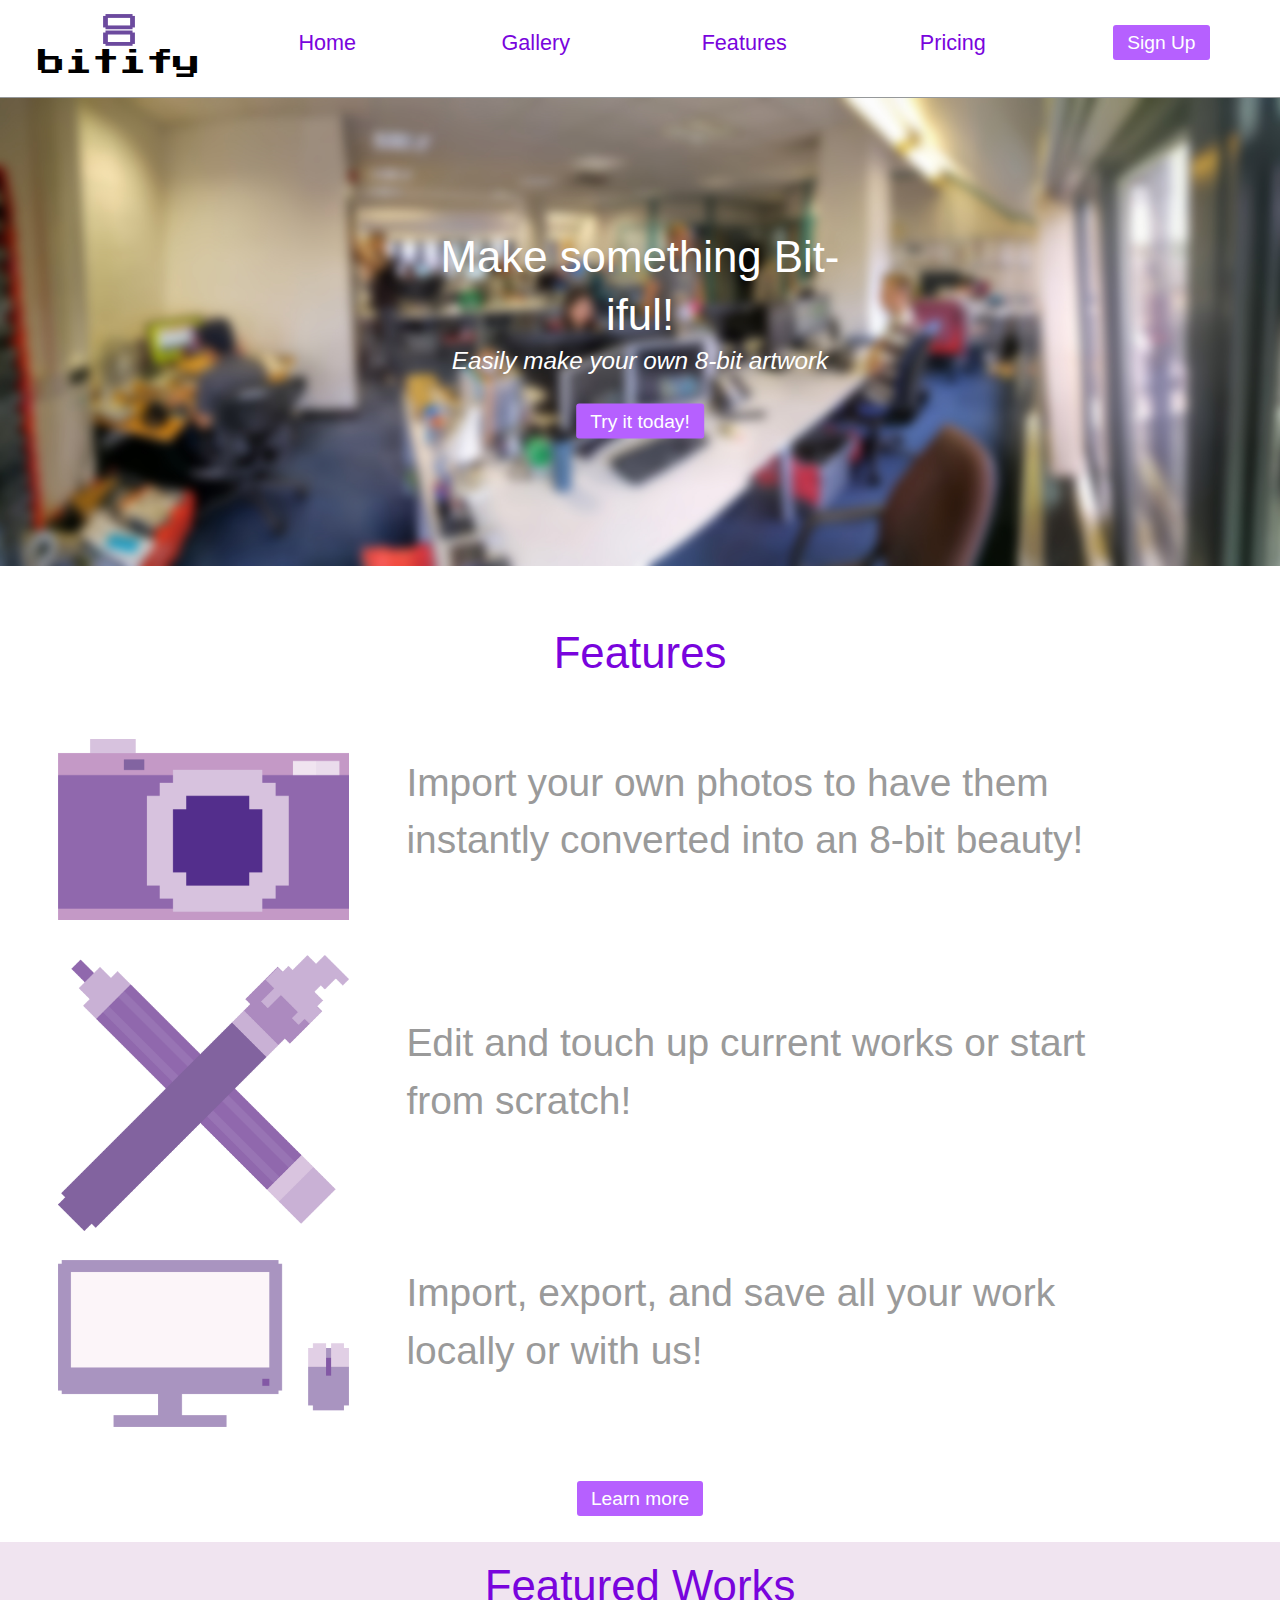
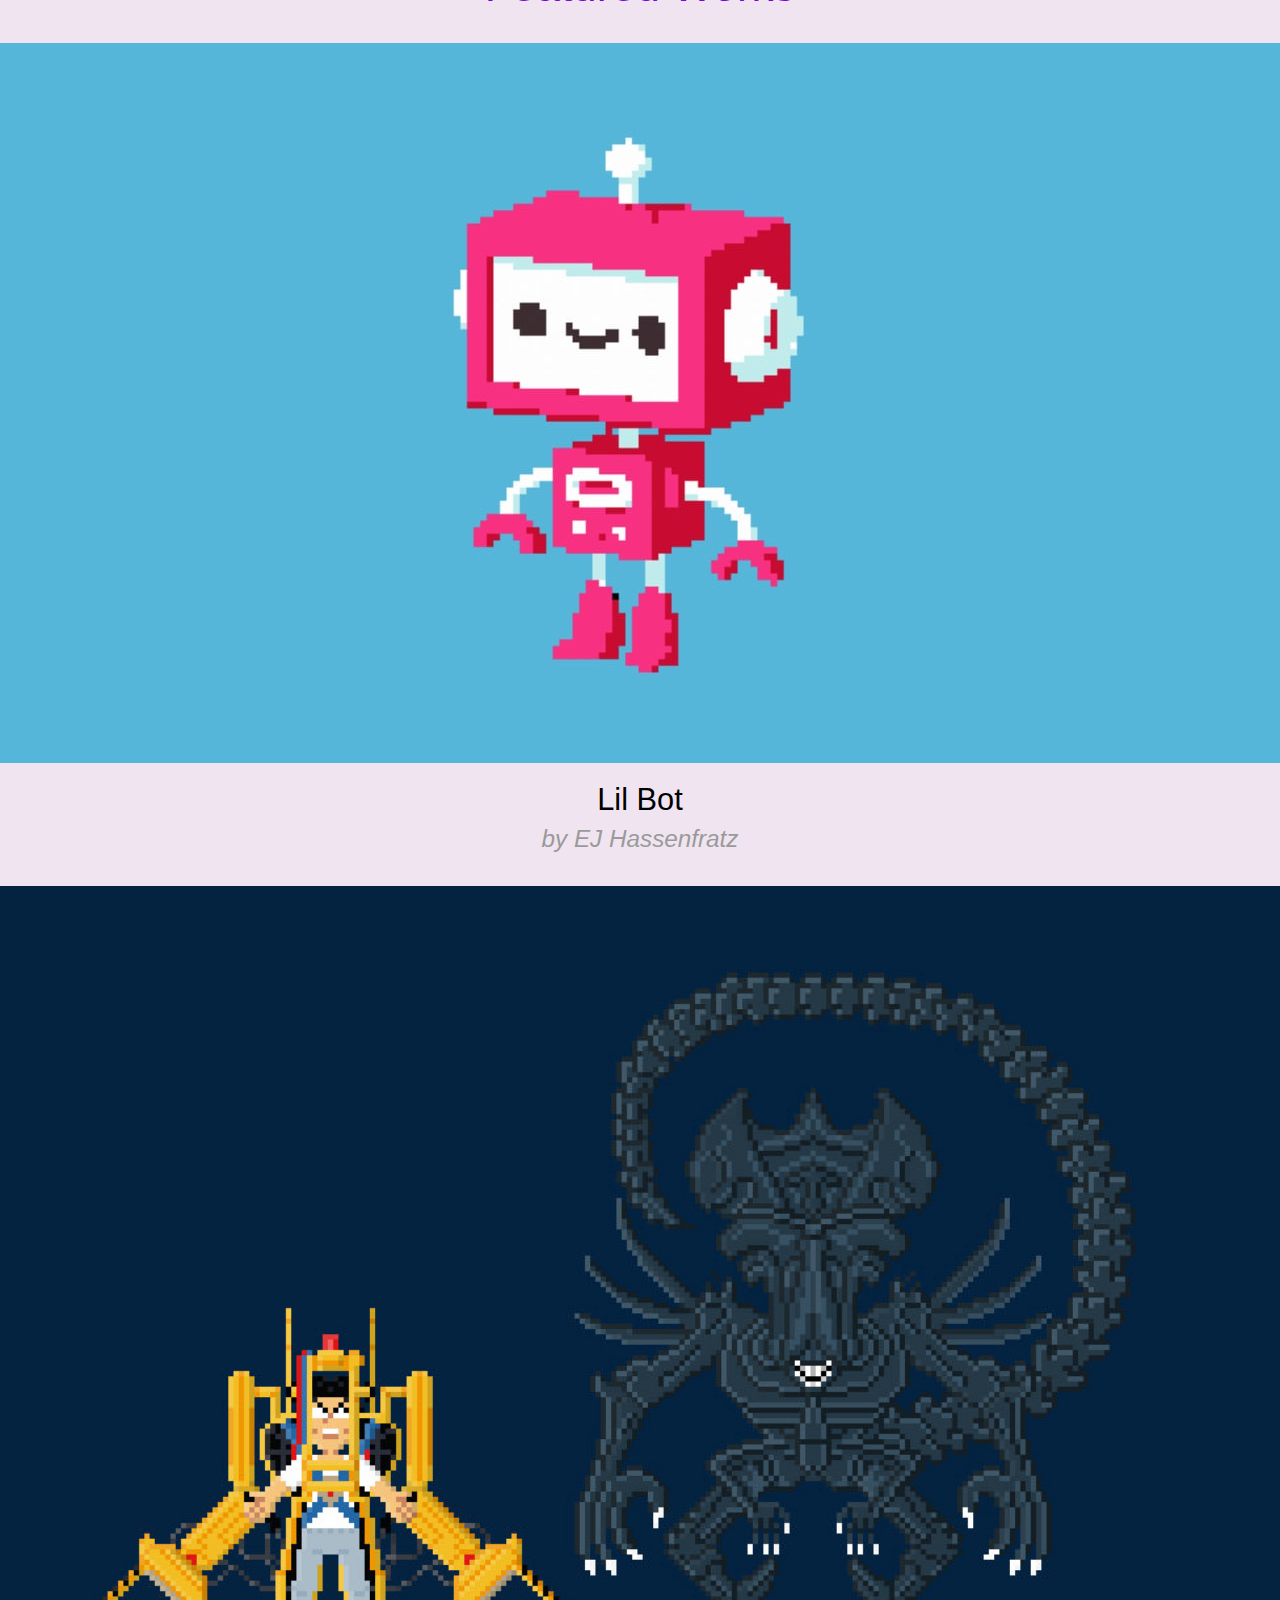
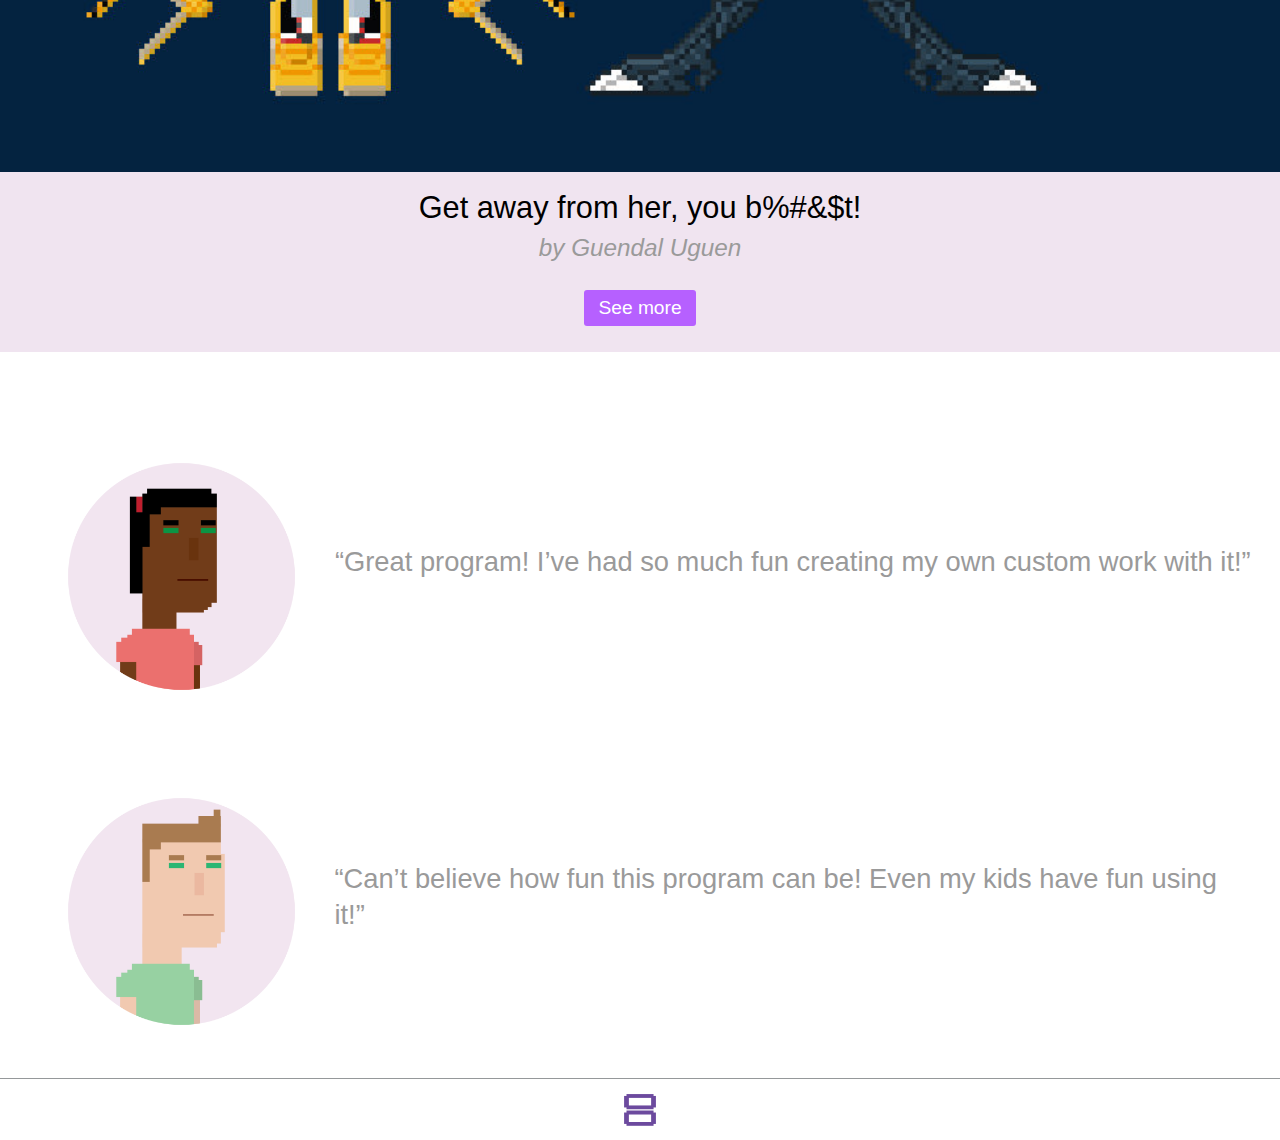
==== index.html @ 6f8d6ed2 "Almost done!" ====
<!DOCTYPE html>
<html lang="en-ca">
<head>
  <meta charset="utf-8">
  <title>8-bitifier</title>
  <meta name="viewport" content="width=device-width,initial-scale=1">
  <link href="css/modules.css" rel="stylesheet">
  <link href="css/grid.css" rel="stylesheet">
  <link href="css/type.css" rel="stylesheet">
  <link href="css/main.css" rel="stylesheet">
  <link href="https://fonts.googleapis.com/css?family=Press+Start+2P" rel="stylesheet">
  <link rel="shortcut icon" href="images/8bitify-logo.ico">
</head>
<body>
  <header>
    <nav>
      <ul class="list-group grid gutter-1-2 center-text push-1-2">
        <li class="unit unit-xs-centered unit-s-centered xs-1 s-1 m-1 l-1-6 xl-1-6 gutter-1-2 push-0 pad-t-1-2">
          <i class="icon i-32 logo">
            <img class="img-flex" src="images/8bitify-logo.png" alt="">
          </i>
          <div class="tera push-0 h">bitify</div>
        </li>
        <li class="unit xs-1-4 s-1-4 m-1-5 l-1-6 xl-1-6 gutter-1-2 mega push-0 pad-t">
          <a href="index.html">Home</a>
        </li>
        <li class="unit xs-1-4 s-1-4 m-1-5 l-1-6 xl-1-6 gutter-1-2 mega push-0 pad-t">
          <a href="gallery.html">Gallery</a>
        </li>
        <li class="unit xs-1-4 s-1-4 m-1-5 l-1-6 xl-1-6 gutter-1-2 mega push-0 pad-t">
          <a href="tour.html">Features</a>
        </li>
        <li class="unit xs-1-4 s-1-4 m-1-5 l-1-6 xl-1-6 gutter-1-2 mega push-0 pad-t">
          <a href="pricing.html">Pricing</a>
        </li>
        <li class="unit unit-xs-hidden unit-s-hidden m-1-5 l-1-6 xl-1-6 gutter-1-4 push-0 button pad-t">
          <a class="signup island-1-4 gutter-1-2" href="sign-up.html">Sign Up</a>
        </li>
      </ul>
    </nav>
  </header>
  <main>
    <section>
      <div class="relative zindex-1 img-flex push button">
        <img class="img-flex" src="images/banner.jpg" alt="">
        <div class="zindex-2 absolute pin-center text-center statement">
          <h1 class="yotta push-0 bannerh1">Make something Bit-iful!</h1>
          <h2 class="italic giga bannerh2">Easily make your own 8-bit artwork</h2>
          <a class="signup island-1-4 gutter-1-2 button" href="tour.html">Try it today!</a>
        </div>
      </div>
      <h3 class="yotta text-center pad-t">Features</h3>
      <div class="grid gutter-2 pad-t">
        <div class="unit unit-s-centered unit-m-centered s-3-4 m-1-2 l-1-4">
          <img class="img-flex" src="images/camera-icon.png" alt="">
        </div>
        <div class="unit unit-content-center-vertical s-1 m-1 l-3-4 gutter-2 vertical-align">
          <p class="zetta pad-t-1-2 push-2">Import your own photos to have them instantly converted into an 8-bit beauty!</p>
        </div>
      </div>
      <div class="grid gutter-2">
        <div class="unit unit-s-centered unit-m-centered pad-t s-3-4 m-1-2 l-1-4">
          <img class="img-flex" src="images/illustrate-icon.png" alt="">
        </div>
        <div class="unit unit-content-center-vertical s-1 m-1 l-3-4 gutter-2 vertical-align">
          <p class="zetta pad-t-1-2">Edit and touch up current works or start from scratch!</p>
        </div>
      </div>
      <div class="grid push-2 gutter-2">
        <div class="unit s-1 m-1 l-1-4 pad-t">
          <img class="img-flex" src="images/computer-icon.png" alt="">
        </div>
        <div class="unit unit-content-center-vertical s-1 m-1 l-3-4 gutter-2 vertical-align">
          <p class="zetta pad-t-1-2">Import, export, and save all your work locally or with us!</p>
        </div>
      </div>
      <div class="button text-center push">
        <a class="signup island-1-4 gutter-1-2 button" href="tour.html">Learn more</a>
      </div>
    </section>
    <div class="section2 text-center push-2">
      <h3 class="yotta text-center pad-t-1-2">Featured Works</h3>
      <img class="img-flex push-1-2" src="images/little-robot.jpg" alt="">
      <p class="peta push-0 text-center arttitle">Lil Bot</p>
      <p class="giga italic text-center">by EJ Hassenfratz</p>
      <img class="img-flex push-1-2" src="images/alien.jpg" alt="">
      <p class="peta push-0 text-center arttitle">Get away from her, you b%#&$t!</p>
      <p class="giga italic text-center push-0">by Guendal Uguen</p>
      <div class="island button">
        <a class="signup island-1-4 gutter-1-2" href="gallery.html">See more</a>
      </div>
    </div>
    <div class="grid island">
      <div class="unit unit-s-centered s-1-3 m-1-4 l-1-4 gutter-1-2">
        <img class="img-flex" src="images/girl-icon.png" alt="">
      </div>
      <div class="unit unit-s-centered s-1 m-3-4 l-3-4 unit-content-center-vertical">
        <p class="tera">“Great program! I’ve had so much fun creating my own custom work with it!”</p>
      </div>
    </div>
    <div class="grid island">
      <div class="unit unit-s-centered s-1-3 m-1-4 l-1-4 gutter-1-2">
        <img class="img-flex" src="images/male-icon.png" alt="">
      </div>
      <div class="unit unit-s-centered s-1 m-3-4 l-3-4 unit-content-center-vertical">
        <p class="tera">“Can’t believe how fun this program can be! Even my kids have fun using it!”</p>
      </div>
    </div>
  </main>
  <footer class="text-center push-1-2 pad-t-1-2">
    <i class="icon i-32 embed">
      <a href="index.html">
        <img class="img-flex embed-item" src="images/8bitify-logo.png" alt="">
      </a>
    </i>
  </footer>
</body>
</html>
---- css/modules.css ----
/*
 * Modulifier || Code released under the UNLICENSE
 * Code under other copyrights & licenses listed below.
 * https://modulifier.web-dev.tools/#responsive;images;list-group;embed;media-object;icons;hidden;positioning;nice-lists;forms;buttons;accessibility;print
 */

@-moz-viewport { width: device-width; scale: 1; }
@-ms-viewport { width: device-width; scale: 1; }
@-o-viewport { width: device-width; scale: 1; }
@-webkit-viewport { width: device-width; scale: 1; }
@viewport { width: device-width; scale: 1; }

html {
  box-sizing: border-box;
  -moz-text-size-adjust: 100%;
  -ms-text-size-adjust: 100%;
  -webkit-text-size-adjust: 100%;
  text-size-adjust: 100%;
}

*, *::before, *::after {
  box-sizing: inherit;
}

body {
  margin: 0;
}

article,
aside,
details,
figcaption,
figure,
footer,
header,
main,
menu,
nav,
section,
summary {
  display: block;
}

audio,
canvas,
progress,
video {
  display: inline-block;
  vertical-align: baseline;
}

template {
  display: none;
}

details {
  cursor: pointer;
}

audio:not([controls]) {
  display: none;
  height: 0;
}

a,
area,
button,
input,
label,
select,
textarea,
[tabindex] {
  -ms-touch-action: manipulation;
  touch-action: manipulation;
}

img {
  border: 0;
}

.img-flex {
  display: block;
  width: 100%;
}

svg {
  fill: currentColor;
}

svg:not(:root) {
  overflow: hidden;
}

svg.img-flex {
  width: 100%;
  height: 100%;
}

.image-replacement, .ir {
  overflow: hidden;
  direction: ltr;
  text-align: left;
  text-indent: 100%;
  white-space: nowrap;
}

.list-group, .list-group-inline, .list-group--inline {
  padding-left: 0;
  list-style-type: none;
}

.list-group > dd {
  margin-left: 0;
}

.list-group-inline::before,
.list-group-inline::after,
.list-group--inline::before,
.list-group--inline::after {
  content: "";
  display: table;
}

.list-group-inline::after,
.list-group--inline::after {
  clear: both;
}

.list-group-inline > li,
.list-group--inline > li {
  display: inline-block;
}

.list-group-inline > dt,
.list-group--inline > dt {
  clear: left;
  float: left;
  width: 11em;
}

.list-group-inline > dd,
.list-group--inline > dd {
  float: left;
  min-width: 12em;
}

.embed {
  margin-left: 0;
  margin-right: 0;
  overflow: hidden;
  position: relative;
  width: 100%;
}

.embed-1by1, .embed--1by1 {
  padding-top: 100%; /* Square */
}

.embed-4by3, .embed--4by3 {
  padding-top: 75%; /* Traditional TV/computer screens */
}

.embed-iso216, .embed--iso216 {
  padding-top: 70.92%; /* A-standard paper sizes */
}

.embed-3by2, .embed--3by2 {
  padding-top: 66.6%; /* Classic 35 mm film & most digital photos, landscape */
}

.embed-2by3, .embed--2by3 {
  padding-top: 150%; /* Classic 35 mm film & most digital photos, portrait */
}

.embed-golden, .embed--golden {
  padding-top: 61.8%; /* The Golden Ratio */
}

.embed-16by9, .embed--16by9 {
  padding-top: 56.25%; /* HD TV */
}

.embed-185by100, .embed--185by100 {
  padding-top: 54.05%; /* Common widescreen cinema */
}

.embed-24by10, .embed--24by10 {
  padding-top: 41.667%; /* Widescreen cinema: 2.4:1 */
}

.embed-3by1, .embed--3by1 {
  padding-top: 33.3333%; /* Panorama photos */
}

.embed-4by1, .embed--4by1 {
  padding-top: 25%; /* Polyvision */
}

.embed-5by1, .embed--5by1 {
  padding-top: 20%; /* Really wide... */
}

.embed-item, .embed__item {
  min-height: 100%;
  left: 0;
  position: absolute;
  top: 0;
  width: 100%;
}

.media {
  overflow: hidden;
}

.media-img, .media__img {
  float: left;
}

.media-img-reversed, .media__img--reversed {
  float: right;
}

.media-img-stacked, .media__img--stacked {
  float: none;
}

.media-body, .media__body {
  overflow: hidden;
  min-width: 12em; /* Slightly less than 200px, responsiveness built in */
}

.icon {
  display: inline-block;
  position: relative;
  background: transparent none no-repeat center center;
  background-size: contain;
  vertical-align: middle;
}

.i-16, .i--16 {
  height: 16px;
  width: 16px;
}

.i-18, .i--18 {
  height: 18px;
  width: 18px;
}

.i-24, .i--24 {
  height: 24px;
  width: 24px;
}

.i-32, .i--32 {
  height: 32px;
  width: 32px;
}

.i-48, .i--48 {
  height: 48px;
  width: 48px;
}

.i-64, .i--64 {
  height: 64px;
  width: 64px;
}

.i-96, .i--96 {
  height: 96px;
  width: 96px;
}

.i-128, .i--128 {
  height: 128px;
  width: 128px;
}

.i-192, .i--192 {
  height: 192px;
  width: 192px;
}

.i-256, .i--256 {
  height: 256px;
  width: 256px;
}

.icon img,
.icon svg {
  left: 0;
  height: 100%;
  position: absolute;
  top: 0;
  width: 100%;
  fill: currentColor;
}

.icon-label {
  vertical-align: middle;
}

.icon-link,
.icon-link:focus,
.icon-link:hover {
  text-decoration: none;
}

[hidden], .hidden {
  /* stylelint-disable declaration-no-important */
  display: none !important;
  visibility: hidden !important;
  /* stylelint-enable */
}

.visually-hidden {
  height: 1px;
  margin: -1px;
  overflow: hidden;
  padding: 0;
  position: absolute;
  width: 1px;
  border: 0;
  clip: rect(0 0 0 0);
}

.visually-hidden.focusable:active, .visually-hidden.focusable:focus {
  height: auto;
  margin: 0;
  overflow: visible;
  position: static;
  width: auto;
  clip: auto;
}

.invisible {
  visibility: hidden;
}

.chop,
.crop {
  overflow: hidden;
}

.truncate {
  max-width: 100%;
  overflow: hidden;
  width: 100%;
  text-overflow: ellipsis;
  white-space: nowrap;
}

.scrollable {
  max-width: 100%;
  overflow-x: auto;
  overflow-y: hidden;
  -webkit-overflow-scrolling: touch;
}

.center {
  margin-left: auto;
  margin-right: auto;
}

.clearfix::after {
  content: " ";
  display: block;
  clear: both;
}

.left {
  float: left;
}

.right {
  float: right;
}

.center-text,
.center-flow {
  text-align: center;
}

.center-block {
  margin-left: auto;
  margin-right: auto;
}

.center-contents,
.center-contents-vertical {
  display: -webkit-flex;
  display: -ms-flexbox;
  display: flex;
  -webkit-justify-content: center;
  -ms-flex-pack: center;
  justify-content: center;
  -webkit-align-items: center;
  -ms-flex-align: center;
  align-items: center;
  -webkit-align-content: center;
  -ms-flex-line-pack: center;
  align-content: center;
  -webkit-flex-direction: column wrap;
  -ms-flex-direction: column wrap;
  flex-flow: column wrap;
}

.center-contents-horizontal {
  display: -webkit-flex;
  display: -ms-flexbox;
  display: flex;
  -webkit-justify-content: center;
  -ms-flex-pack: center;
  justify-content: center;
  -webkit-align-items: center;
  -ms-flex-align: center;
  align-items: center;
  -webkit-align-content: center;
  -ms-flex-line-pack: center;
  align-content: center;
  -webkit-flex-direction: row wrap;
  -ms-flex-direction: row wrap;
  flex-flow: row wrap;
}

.inline {
  display: inline;
}

.block {
  display: block;
}

.inline-block, .ib {
  display: inline-block;
}

.valign-top {
  vertical-align: top;
}

.valign-bottom {
  vertical-align: bottom;
}

.valign-middle {
  vertical-align: middle;
}

.fixed {
  position: fixed;
}

.relative {
  position: relative;
}

.absolute {
  position: absolute;
}

.static {
  position: static;
}

.zindex-1 {
  z-index: 1;
}

.zindex-2 {
  z-index: 2;
}

.zindex-3 {
  z-index: 3;
}

.pin-top-left, .pin-tl {
  top: 0;
  left: 0;
}

.pin-top-right, .pin-tr {
  top: 0;
  right: 0;
}

.pin-bottom-left, .pin-bl {
  bottom: 0;
  left: 0;
}

.pin-bottom-right, .pin-br {
  bottom: 0;
  right: 0;
}

.pin-top-center, .pin-tc {
  left: 50%;
  top: 0;
  transform: translateX(-50%);
}

.pin-bottom-center, .pin-bc {
  bottom: 0;
  left: 50%;
  transform: translateX(-50%);
}

.pin-center-left, .pin-cl {
  left: 0;
  top: 50%;
  transform: translateY(-50%);
}

.pin-center-right, .pin-cr {
  right: 0;
  top: 50%;
  transform: translateY(-50%);
}

.pin-center, .pin-c {
  left: 50%;
  top: 50%;
  transform: translate(-50%, -50%);
}

.width-quarter, .w-1-4 {
  width: 25%;
}

.width-half, .w-1-2 {
  width: 50%;
}

.width-full, .w-1 {
  width: 100%;
}

.height-quarter, .h-1-4 {
  height: 25%;
}

.height-half, .h-1-2 {
  height: 50%;
}

.height-full, .h-1 {
  height: 100%;
}

ul {
  list-style-type: none;
}

ul > li::before {
  content: "·";
  float: left;
  margin-left: -1.6em;
  width: 1.3em;
  text-align: right;
}

ol {
  counter-reset: ol-simple-numbers;
  list-style-type: none;
}

ol > li::before {
  float: left;
  margin-left: -1.6em;
  width: 1.3em;
  counter-increment: ol-simple-numbers;
  content: counter(ol-simple-numbers);
  text-align: right;
}

.list-group > li::before,
.list-group-inline > li::before,
.list-group--inline > li::before {
  content: none;
}

/* stylelint-disable no-descending-specificity */

/*
 * (c) Nicolas Gallagher and Jonathan Neal of Normalize.css || MIT License
 *     https://necolas.github.io/normalize.css/
 */

button,
input,
optgroup,
select,
textarea {
  color: inherit;
  font: inherit;
  margin: 0;
}

button,
input {
  overflow: visible;
}

button,
select {
  text-transform: none;
}

button,
html input[type="button"],
input[type="reset"],
input[type="submit"] {
  -webkit-appearance: button;
  cursor: pointer;
}

button[disabled],
html input[disabled] {
  cursor: default;
}

button::-moz-focus-inner,
input::-moz-focus-inner {
  border: 0;
  padding: 0;
}

input[type="checkbox"],
input[type="radio"] {
  opacity: 0;
  position: absolute;
  height: 1px;
  width: 1px;
}

input[type="number"]::-webkit-inner-spin-button,
input[type="number"]::-webkit-outer-spin-button {
  height: auto;
}

input[type="search"]::-webkit-search-cancel-button,
input[type="search"]::-webkit-search-decoration {
  -webkit-appearance: none;
}

fieldset {
  padding-left: 0;
  padding-right: 0;

  border: 0;
  border-top: 2px solid #666;
}

legend {
  color: inherit;
  display: table;
  max-width: 100%;
  padding: 0 .3em 0 0;
  white-space: normal;

  border: 0;

  font-weight: bold;
}

optgroup {
  font-weight: bold;
}

::-webkit-input-placeholder {
  color: inherit;
  opacity: .54;
}

::-webkit-file-upload-button {
  -webkit-appearance: button;
  font: inherit;
}

/* End Normalize.css code */

label,
.label-block {
  display: block;
  cursor: pointer;
}

input[type="checkbox"] + label,
input[type="radio"] + label,
.label-inline {
  display: inline-block;
}

input:not([type]),
input[type="text"],
input[type="number"],
input[type="search"],
input[type="url"],
input[type="email"],
input[type="password"],
input[type="tel"],
input[type="datetime-local"],
input[type="month"],
input[type="week"],
input[type="date"],
input[type="time"],
input[type="range"],
select,
textarea {
  -moz-appearance: none;
  -webkit-appearance: none;
  appearance: none;
}

input,
textarea {
  display: block;
  width: 100%;

  background-color: #fff;
  border: 2px solid #666;
  border-radius: 0;

  vertical-align: middle;
}

label {
  vertical-align: middle;
}

textarea {
  max-width: 100%;
  min-height: 4em;
  overflow: auto;
}

input[type="color"] {
  display: inline-block;
  width: 2em;
}

select {
  display: block;
  width: 100%;

  background-image: url("data:image/svg+xml,%3Csvg xmlns='http://www.w3.org/2000/svg' width='256' height='256' data-name='Layer 1' viewBox='0 0 256 256'%3E%3Cpath fill='none' stroke='%23000' stroke-miterlimit='10' stroke-width='70' d='M36.3 82.1l91.9 91.8 91.5-91.8'/%3E%3C/svg%3E");
  background-repeat: no-repeat;
  background-position: calc(100% - .4em) center;
  background-size: 18px auto;
  background-color: #fff;
  border: 2px solid #666;
  border-radius: 0;
}

input[type="checkbox"] + label::before {
  content: " ";
  display: inline-block;
  height: 1.8em;
  margin-right: .3em;
  position: relative;
  vertical-align: middle;
  top: -.1em;
  width: 1.8em;

  background-color: #fff;
  background-size: cover;
  border: 2px solid #666;

  line-height: inherit;
}

input[type="checkbox"]:checked + label::before {
  background-image: url("data:image/svg+xml,%3Csvg xmlns='http://www.w3.org/2000/svg' width='256' height='256' data-name='Layer 1' viewBox='0 0 256 256'%3E%3Cpath fill='none' stroke='%23000' stroke-miterlimit='10' stroke-width='50' d='M49.9 130.1l50.8 50.7L206.1 75.2'/%3E%3C/svg%3E");
}

input[type="checkbox"]:focus + label::before {
  outline: 3px solid #000;
  z-index: 1000;
}

input[type="radio"] + label::before {
  content: " ";
  display: inline-block;
  height: 1.8em;
  margin-right: .3em;
  position: relative;
  vertical-align: middle;
  top: -.1em;
  width: 1.8em;

  background-color: #fff;
  background-size: cover;
  border: 2px solid #666;
  border-radius: 50%;

  line-height: inherit;
}

input[type="radio"]:checked + label::before {
  background-image: url("data:image/svg+xml,%3Csvg xmlns='http://www.w3.org/2000/svg' width='256' height='256' data-name='Layer 1' viewBox='0 0 256 256'%3E%3Ccircle cx='128' cy='128' r='70.4'/%3E%3C/svg%3E");
}

input[type="radio"]:focus + label::before,
input[type="radio"] + label:focus::before {
  box-shadow: 0 0 0 3px #000;
  z-index: 1000;
}

input[type="range"] {
  border: 0;
  background-color: #fff;
}

input[type="range"]::-webkit-slider-runnable-track {
  height: 6px;

  -webkit-appearance: none;
  appearance: none;
  background-color: #ccc;
  border: 0;
  border-radius: 3px;
}

input[type="range"]:active::-webkit-slider-runnable-track {
  background-color: #ccc;
}

input[type="range"]::-moz-range-track {
  height: 6px;

  -moz-appearance: none;
  appearance: none;
  background-color: #ccc;
  border: 0;
  border-radius: 3px;
}

input[type="range"]:active::-moz-range-track {
  background-color: #ccc;
}

input[type="range"]::-ms-track {
  height: 6px;

  -ms-appearance: none;
  appearance: none;
  background-color: #ccc;
  border: 0;
  border-radius: 3px;
}

input[type="range"]:active::-ms-track {
  background-color: #ccc;
}

input[type="range"]::-webkit-slider-thumb {
  margin-top: -4px;
  height: 16px;
  width: 16px;

  -webkit-appearance: none;
  appearance: none;
  background-color: #000;
  border: none;
  border-radius: 50%;
}

input[type="range"]:hover::-webkit-slider-thumb {
  background-color: #000;
}

input[type="range"]:active::-webkit-slider-thumb {
  background-color: #000;
}

input[type="range"]::-moz-range-thumb {
  margin-top: -4px;
  height: 16px;
  width: 16px;

  -webkit-appearance: none;
  appearance: none;
  background-color: #000;
  border: none;
  border-radius: 50%;
}

input[type="range"]:hover::-moz-range-thumb {
  background-color: #000;
}

input[type="range"]:active::-moz-range-thumb {
  background-color: #000;
}

input[type="range"]::-ms-thumb {
  margin-top: -4px;
  height: 16px;
  width: 16px;

  -webkit-appearance: none;
  appearance: none;
  background-color: #000;
  border: none;
  border-radius: 50%;
}

input[type="range"]:hover::-ms-thumb {
  background-color: #000;
}

input[type="range"]:active::-ms-thumb {
  background-color: #000;
}

/* stylelint-enable */

.link-box {
  display: block;
  text-decoration: none;
}

button,
.btn {
  cursor: pointer;
  display: inline-block;
  margin: 0;
  overflow: visible;
  padding: .375em .75em .42em;
  -webkit-appearance: none;
  -moz-appearance: none;
  appearance: none;
  background-color: #333;
  border-radius: 4px;
  border: 3px solid #333;
  color: #fff;
  font: inherit;
  text-decoration: none;
  text-transform: none;
}

button::-moz-focus-inner {
  border: 0;
  padding: 0;
}

button:focus,
button:hover,
.btn:focus,
.btn:hover {
  background-color: #000;
  border-color: #000;
  color: #fff;
}

button[disabled] {
  cursor: default;
}

.btn-light, .btn--light {
  background-color: #e2e2e2;
  border-color: #e2e2e2;
  color: #000;
}

.btn-light:focus,
.btn-light:hover,
.btn--light:focus,
.btn--light:hover {
  background-color: #666;
  border-color: #666;
  color: #fff;
}

.btn-ghost,
.btn--ghost {
  background-color: transparent;
  border-color: #333;
  color: #000;
}

.btn-ghost:focus,
.btn-ghost:hover,
.btn--ghost:focus,
.btn--ghost:hover {
  background-color: #e2e2e2;
  border-color: #000;
  color: #000;
}

.btn-link {
  display: inline;
  padding: 0;
  background-color: transparent;
  border-radius: 0;
  border: 0;
  color: inherit;
}

.btn-link:focus,
.btn-link:hover {
  background-color: transparent;
  color: inherit;
}

a:hover, a:active {
  outline: none;
}

a:focus,
[tabindex="0"]:focus,
details:focus,
summary:focus,
input:focus,
textarea:focus,
button:focus,
select:focus {
  outline: 3px solid #000;
  outline-offset: 0;
}

a:focus, [tabindex="0"]:focus {
  outline-offset: 3px;
}

.skip-links {
  margin: 0;
  padding: 0;
  list-style-type: none;
}

.skip-links > li::before {
  content: none; /* Remove the bullets if nice lists is selected */
}

.skip-links a,
.skip-links button {
  padding: .5em .75em;
  position: absolute;
  top: -10em;
  z-index: 10000; /* To make sure they're always on top */
  background-color: #000;
  border: 0;
  color: #fff;
  font-size: 1.125rem;
  font-weight: bold;
  text-decoration: none;
}

.skip-links a:focus,
.skip-links button:focus {
  outline-offset: 3px;
  top: 0;
}

[aria-busy="true"] {
  cursor: progress;
}

[aria-controls] {
  cursor: pointer;
}

[aria-disabled] {
  cursor: default;
}

.print-only {
  display: none;
  visibility: hidden;
}

@media print {

  .no-print {
    display: none;
    visibility: hidden;
  }

  .print-only {
    display: block;
    visibility: visible;
  }

  /*
   * (c) HTML5 Boilerplate || MIT License
   *     https://html5boilerplate.com/
   */

  /* stylelint-disable declaration-no-important */

  *, *::before, *::after, *::first-letter, *::first-line {
    background: none transparent !important;
    color: #000 !important;
    box-shadow: none !important;
    text-shadow: none !important;
  }

  /* stylelint-enable */

  a, a:visited {
    text-decoration: underline;
  }

  a[href]::after {
    content: " (" attr(href) ")";
  }

  abbr[title]::after {
    content: " (" attr(title) ")";
  }

  a[href^="#"]::after,
  a[href^="javascript:"]::after {
    content: "";
  }

  pre, blockquote {
    page-break-inside: avoid;
  }

  thead {
    display: table-header-group;
  }

  tr, img {
    page-break-inside: avoid;
  }

  p, h1, h2, h3, h4, h5, h6 {
    orphans: 3;
    widows: 3;
  }

  h1, h2, h3, h4, h5, h6 {
    page-break-after: avoid;
  }

  /* End HTML5 Boilerplate code */
}
---- css/grid.css ----
/*
  Gridifier || Code released under the UNLICENSE
  https://gridifier.web-dev.tools/#xs,4,0,0,0;s,4,25,0,0;m,6,38,1,1;l,6,60,1,1
*/

.grid {
  margin: 0;
  padding: 0;
  letter-spacing: -.31em;
  text-rendering: optimizeSpeed;
  display: -webkit-flex;
  display: -ms-flexbox;
  display: flex;
  -webkit-flex-flow: row wrap;
  -ms-flex-flow: row wrap;
  flex-flow: row wrap;
}

.grid-bottom {
  -webkit-align-items: flex-end;
  -ms-align-items: flex-end;
  align-items: flex-end;
}

.grid-middle {
  -webkit-align-items: center;
  -ms-align-items: center;
  align-items: center;
}

.grid-stretch {
  -webkit-align-items: stretch;
  -ms-align-items: stretch;
  align-items: stretch;
}

.opera-only :-o-prefocus,
.grid {
  word-spacing: -.43em;
}

.unit {
  letter-spacing: normal;
  text-rendering: auto;
  vertical-align: top;
  word-spacing: normal;
  display: inline-block;
  visibility: visible;
}

.grid-bottom .unit {
  vertical-align: bottom;
}

.grid-middle .unit {
  vertical-align: middle;
}

[class*="unit-push-"],
[class*="unit-pull-"] {
  position: relative;
}

.unit-xs-hidden {
  display: none;
  visibility: hidden;
}

.unit-xs-centered {
  margin: 0 auto;
}

.unit-xs-1,
.xs-1 {
  display: block;
  visibility: visible;
  width: 100%;
}

.unit-xs-1-2,
.xs-1-2 {
  width: 50%;
}

.unit-xs-1-3,
.xs-1-3 {
  width: 33.3333%;
}

.unit-xs-2-3,
.xs-2-3 {
  width: 66.6667%;
}

.unit-xs-1-4,
.xs-1-4 {
  width: 25%;
}

.unit-xs-3-4,
.xs-3-4 {
  width: 75%;
}

.unit-xs-1-2,
.xs-1-2,
.unit-xs-1-3,
.xs-1-3,
.unit-xs-2-3,
.xs-2-3,
.unit-xs-1-4,
.xs-1-4,
.unit-xs-3-4,
.xs-3-4 {
  display: inline-block;
  visibility: visible;
}

@media only screen and (min-width: 25em) {

  .unit-s-hidden {
    display: none;
    visibility: hidden;
  }

  .unit-s-centered {
    margin: 0 auto;
  }

  .unit-s-1,
  .s-1 {
    display: block;
    visibility: visible;
    width: 100%;
  }

  .unit-s-1-2,
  .s-1-2 {
    width: 50%;
  }

  .unit-s-1-3,
  .s-1-3 {
    width: 33.3333%;
  }

  .unit-s-2-3,
  .s-2-3 {
    width: 66.6667%;
  }

  .unit-s-1-4,
  .s-1-4 {
    width: 25%;
  }

  .unit-s-3-4,
  .s-3-4 {
    width: 75%;
  }

  .unit-s-1-2,
  .s-1-2,
  .unit-s-1-3,
  .s-1-3,
  .unit-s-2-3,
  .s-2-3,
  .unit-s-1-4,
  .s-1-4,
  .unit-s-3-4,
  .s-3-4 {
    display: inline-block;
    visibility: visible;
  }

}

@media only screen and (min-width: 38em) {

  .unit-m-hidden {
    display: none;
    visibility: hidden;
  }

  .unit-m-centered {
    margin: 0 auto;
  }

  .unit-m-1,
  .m-1 {
    display: block;
    visibility: visible;
    width: 100%;
  }

  .unit-offset-m-0 {
    margin-left: 0;
  }

  .unit-push-m-0,
  .unit-pull-m-0 {
    left: 0;
  }

  .unit-m-1-2,
  .m-1-2 {
    width: 50%;
  }

  .unit-offset-m-1-2 {
    margin-left: 50%;
  }

  .unit-push-m-1-2 {
    left: 50%;
  }

  .unit-pull-m-1-2 {
    left: -50%;
  }

  .unit-m-1-3,
  .m-1-3 {
    width: 33.3333%;
  }

  .unit-offset-m-1-3 {
    margin-left: 33.3333%;
  }

  .unit-push-m-1-3 {
    left: 33.3333%;
  }

  .unit-pull-m-1-3 {
    left: -33.3333%;
  }

  .unit-m-2-3,
  .m-2-3 {
    width: 66.6667%;
  }

  .unit-offset-m-2-3 {
    margin-left: 66.6667%;
  }

  .unit-push-m-2-3 {
    left: 66.6667%;
  }

  .unit-pull-m-2-3 {
    left: -66.6667%;
  }

  .unit-m-1-4,
  .m-1-4 {
    width: 25%;
  }

  .unit-offset-m-1-4 {
    margin-left: 25%;
  }

  .unit-push-m-1-4 {
    left: 25%;
  }

  .unit-pull-m-1-4 {
    left: -25%;
  }

  .unit-m-3-4,
  .m-3-4 {
    width: 75%;
  }

  .unit-offset-m-3-4 {
    margin-left: 75%;
  }

  .unit-push-m-3-4 {
    left: 75%;
  }

  .unit-pull-m-3-4 {
    left: -75%;
  }

  .unit-m-1-5,
  .m-1-5 {
    width: 20%;
  }

  .unit-offset-m-1-5 {
    margin-left: 20%;
  }

  .unit-push-m-1-5 {
    left: 20%;
  }

  .unit-pull-m-1-5 {
    left: -20%;
  }

  .unit-m-2-5,
  .m-2-5 {
    width: 40%;
  }

  .unit-offset-m-2-5 {
    margin-left: 40%;
  }

  .unit-push-m-2-5 {
    left: 40%;
  }

  .unit-pull-m-2-5 {
    left: -40%;
  }

  .unit-m-3-5,
  .m-3-5 {
    width: 60%;
  }

  .unit-offset-m-3-5 {
    margin-left: 60%;
  }

  .unit-push-m-3-5 {
    left: 60%;
  }

  .unit-pull-m-3-5 {
    left: -60%;
  }

  .unit-m-4-5,
  .m-4-5 {
    width: 80%;
  }

  .unit-offset-m-4-5 {
    margin-left: 80%;
  }

  .unit-push-m-4-5 {
    left: 80%;
  }

  .unit-pull-m-4-5 {
    left: -80%;
  }

  .unit-m-1-6,
  .m-1-6 {
    width: 16.6667%;
  }

  .unit-offset-m-1-6 {
    margin-left: 16.6667%;
  }

  .unit-push-m-1-6 {
    left: 16.6667%;
  }

  .unit-pull-m-1-6 {
    left: -16.6667%;
  }

  .unit-m-5-6,
  .m-5-6 {
    width: 83.3333%;
  }

  .unit-offset-m-5-6 {
    margin-left: 83.3333%;
  }

  .unit-push-m-5-6 {
    left: 83.3333%;
  }

  .unit-pull-m-5-6 {
    left: -83.3333%;
  }

  .unit-m-1-2,
  .m-1-2,
  .unit-m-1-3,
  .m-1-3,
  .unit-m-2-3,
  .m-2-3,
  .unit-m-1-4,
  .m-1-4,
  .unit-m-3-4,
  .m-3-4,
  .unit-m-1-5,
  .m-1-5,
  .unit-m-2-5,
  .m-2-5,
  .unit-m-3-5,
  .m-3-5,
  .unit-m-4-5,
  .m-4-5,
  .unit-m-1-6,
  .m-1-6,
  .unit-m-5-6,
  .m-5-6 {
    display: inline-block;
    visibility: visible;
  }

}

@media only screen and (min-width: 60em) {

  .unit-l-hidden {
    display: none;
    visibility: hidden;
  }

  .unit-l-centered {
    margin: 0 auto;
  }

  .unit-l-1,
  .l-1 {
    display: block;
    visibility: visible;
    width: 100%;
  }

  .unit-offset-l-0 {
    margin-left: 0;
  }

  .unit-push-l-0,
  .unit-pull-l-0 {
    left: 0;
  }

  .unit-l-1-2,
  .l-1-2 {
    width: 50%;
  }

  .unit-offset-l-1-2 {
    margin-left: 50%;
  }

  .unit-push-l-1-2 {
    left: 50%;
  }

  .unit-pull-l-1-2 {
    left: -50%;
  }

  .unit-l-1-3,
  .l-1-3 {
    width: 33.3333%;
  }

  .unit-offset-l-1-3 {
    margin-left: 33.3333%;
  }

  .unit-push-l-1-3 {
    left: 33.3333%;
  }

  .unit-pull-l-1-3 {
    left: -33.3333%;
  }

  .unit-l-2-3,
  .l-2-3 {
    width: 66.6667%;
  }

  .unit-offset-l-2-3 {
    margin-left: 66.6667%;
  }

  .unit-push-l-2-3 {
    left: 66.6667%;
  }

  .unit-pull-l-2-3 {
    left: -66.6667%;
  }

  .unit-l-1-4,
  .l-1-4 {
    width: 25%;
  }

  .unit-offset-l-1-4 {
    margin-left: 25%;
  }

  .unit-push-l-1-4 {
    left: 25%;
  }

  .unit-pull-l-1-4 {
    left: -25%;
  }

  .unit-l-3-4,
  .l-3-4 {
    width: 75%;
  }

  .unit-offset-l-3-4 {
    margin-left: 75%;
  }

  .unit-push-l-3-4 {
    left: 75%;
  }

  .unit-pull-l-3-4 {
    left: -75%;
  }

  .unit-l-1-5,
  .l-1-5 {
    width: 20%;
  }

  .unit-offset-l-1-5 {
    margin-left: 20%;
  }

  .unit-push-l-1-5 {
    left: 20%;
  }

  .unit-pull-l-1-5 {
    left: -20%;
  }

  .unit-l-2-5,
  .l-2-5 {
    width: 40%;
  }

  .unit-offset-l-2-5 {
    margin-left: 40%;
  }

  .unit-push-l-2-5 {
    left: 40%;
  }

  .unit-pull-l-2-5 {
    left: -40%;
  }

  .unit-l-3-5,
  .l-3-5 {
    width: 60%;
  }

  .unit-offset-l-3-5 {
    margin-left: 60%;
  }

  .unit-push-l-3-5 {
    left: 60%;
  }

  .unit-pull-l-3-5 {
    left: -60%;
  }

  .unit-l-4-5,
  .l-4-5 {
    width: 80%;
  }

  .unit-offset-l-4-5 {
    margin-left: 80%;
  }

  .unit-push-l-4-5 {
    left: 80%;
  }

  .unit-pull-l-4-5 {
    left: -80%;
  }

  .unit-l-1-6,
  .l-1-6 {
    width: 16.6667%;
  }

  .unit-offset-l-1-6 {
    margin-left: 16.6667%;
  }

  .unit-push-l-1-6 {
    left: 16.6667%;
  }

  .unit-pull-l-1-6 {
    left: -16.6667%;
  }

  .unit-l-5-6,
  .l-5-6 {
    width: 83.3333%;
  }

  .unit-offset-l-5-6 {
    margin-left: 83.3333%;
  }

  .unit-push-l-5-6 {
    left: 83.3333%;
  }

  .unit-pull-l-5-6 {
    left: -83.3333%;
  }

  .unit-l-1-2,
  .l-1-2,
  .unit-l-1-3,
  .l-1-3,
  .unit-l-2-3,
  .l-2-3,
  .unit-l-1-4,
  .l-1-4,
  .unit-l-3-4,
  .l-3-4,
  .unit-l-1-5,
  .l-1-5,
  .unit-l-2-5,
  .l-2-5,
  .unit-l-3-5,
  .l-3-5,
  .unit-l-4-5,
  .l-4-5,
  .unit-l-1-6,
  .l-1-6,
  .unit-l-5-6,
  .l-5-6 {
    display: inline-block;
    visibility: visible;
  }

}

.unit-content-distribute,
.content-distribute {
  display: -ms-flexbox;
  display: -webkit-flex;
  display: flex;
  -ms-flex-direction: column;
  -webkit-flex-direction: column;
  flex-direction: column;
  -ms-flex-pack: justify;
  -webkit-justify-content: space-between;
  justify-content: space-between;
}

.unit-content-center,
.unit-content-center-vertical {
  display: -webkit-flex;
  display: -ms-flexbox;
  display: flex;
  -webkit-justify-content: center;
  -ms-flex-pack: center;
  justify-content: center;
  -webkit-align-items: center;
  -ms-flex-align: center;
  align-items: center;
  -webkit-align-content: center;
  -ms-flex-line-pack: center;
  align-content: center;
  -webkit-flex-direction: column wrap;
  -ms-flex-direction: column wrap;
  flex-flow: column wrap;
}

.unit-content-center-horizontal {
  display: -webkit-flex;
  display: -ms-flexbox;
  display: flex;
  -webkit-justify-content: center;
  -ms-flex-pack: center;
  justify-content: center;
  -webkit-align-items: center;
  -ms-flex-align: center;
  align-items: center;
  -webkit-align-content: center;
  -ms-flex-line-pack: center;
  align-content: center;
  -webkit-flex-direction: row wrap;
  -ms-flex-direction: row wrap;
  flex-flow: row wrap;
}

.content-fill,
.content-stretch {
  -ms-flex-grow: 2;
  -webkit-flex-grow: 2;
  flex-grow: 2;
  max-width: 100%; /* @bugfix: IE 10, 11 */
}

.content-shrink {
  -ms-align-self: center;
  -webkit-align-self: center;
  align-self: center;
}
---- css/type.css ----
/*
  Typografier || Code released under the UNLICENSE
  https://typografier.web-dev.tools/#0,100,1.3,1.067,0;38,110,1.4,1.125,1;60,120,1.5,1.125,1;90,130,1.5,1.125,1
*/

html {
  font-size: 100%;
  line-height: 1.3;
}

a {
  background-color: transparent;
  -webkit-text-decoration-skip: objects;
}

sub,
sup {
  font-size: 75%;
  line-height: 1px;
  position: relative;
  vertical-align: baseline;
}

sup {
  top: -.5em;
}

sub {
  bottom: -.25em;
}

pre,
code,
kbd,
samp {
  font-size: 100%;
}

abbr[title] {
  border-bottom: none;
  text-decoration: underline;
  text-decoration: underline dotted;
}

b,
strong {
  font-weight: bold;
}

dfn,
caption {
  font-style: italic;
}

hr {
  border: 0;
  border-top: 2px solid #000;
  height: 0;
}

table {
  border-collapse: collapse;
  border-spacing: 0;
  width: 100%;
  table-layout: fixed;
}

caption {
  text-align: left;
}

th,
td {
  border-bottom: 1px solid #000;
  text-align: left;
  vertical-align: top;
}

thead th {
  vertical-align: bottom;

  border-bottom-width: 2px;
}

.text-left {
  text-align: left;
}

.text-right {
  text-align: right;
}

.text-center {
  text-align: center;
}

.normal {
  font-weight: normal;
  font-style: normal;
}

.not-bold {
  font-weight: normal;
}

.not-italic {
  font-style: normal;
}

.bold {
  font-weight: bold;
}

.italic {
  font-style: italic;
}

.text-upper {
  text-transform: uppercase;
}

.text-lower {
  text-transform: lowercase;
}

.wrapper {
  margin-left: auto;
  margin-right: auto;
  max-width: 52em;
  width: 100%;
}

.max-length {
  margin-left: auto;
  margin-right: auto;
  max-width: 36em;
  width: 100%;
}

h1,
h2,
h3,
h4,
h5,
h6,
p,
ul,
ol,
dl,
dd,
figure,
blockquote,
details,
hr,
fieldset,
pre,
table,
caption {
  margin: 0 0 1.3rem;
}

.yotta {
  font-size: 1.5745rem;
  line-height: 2.275rem;
}

.zetta {
  font-size: 1.4757rem;
  line-height: 1.95rem;
}

h1,
.exa {
  font-size: 1.383rem;
  line-height: 1.95rem;
}

h2,
.peta {
  font-size: 1.2962rem;
  line-height: 1.95rem;
}

h3,
.tera {
  font-size: 1.2148rem;
  line-height: 1.625rem;
}

h4,
.giga {
  font-size: 1.1385rem;
  line-height: 1.625rem;
}

h5,
.mega {
  font-size: 1.067rem;
  line-height: 1.625rem;
}

h6,
.kilo,
input,
textarea {
  font-size: 1rem;
  line-height: 1.3rem;
}

small,
.milli {
  font-size: .9372rem;
  line-height: 1.3rem;
}

.micro {
  font-size: .8784rem;
  line-height: 1.3rem;
}

ul {
  padding-left: 1em;
}

ol {
  padding-left: 1.6em;
}

input,
option,
select {
  height: calc(1.3rem + .1625rem + .1625rem);
}

input[type="color"] {
  width: calc(1.3rem + .1625rem + .1625rem);
}

input[type="checkbox"],
input[type="radio"] {
  display: inline-block;
  height: auto;
  width: auto;
}

.push {
  margin-bottom: 1.3rem;
}

.push-none,
.push-0 {
  margin-bottom: 0;
}

.push-double,
.push-2 {
  margin-bottom: 2.6rem;
}

.push-half,
.push-1-2 {
  margin-bottom: .65rem;
}

.push-quarter,
.push-1-4 {
  margin-bottom: .325rem;
}

.push-eighth,
.push-1-8 {
  margin-bottom: .1625rem;
}

.push-right-eighth,
.push-r-1-8 {
  margin-right: .1625rem;
}

.push-right-quarter,
.push-r-1-4 {
  margin-right: .325rem;
}

.push-right-half,
.push-r-1-2 {
  margin-right: .65rem;
}

.push-right,
.push-r {
  margin-right: 1.3rem;
}

.pad-top,
.pad-t {
  padding-top: 1.3rem;
}

.pad-bottom,
.pad-b {
  padding-bottom: 1.3rem;
}

.pad-top-double,
.pad-t-2 {
  padding-top: 2.6rem;
}

.pad-bottom-double,
.pad-b-2 {
  padding-bottom: 2.6rem;
}

.pad-top-half,
.pad-t-1-2 {
  padding-top: .65rem;
}

.pad-bottom-half,
.pad-b-1-2 {
  padding-bottom: .65rem;
}

.pad-top-quarter,
.pad-t-1-4 {
  padding-top: .325rem;
}

.pad-bottom-quarter,
.pad-b-1-4 {
  padding-bottom: .325rem;
}

.pad-top-eighth,
.pad-t-1-8 {
  padding-top: .1625rem;
}

.pad-bottom-eighth,
.pad-b-1-8 {
  padding-bottom: .1625rem;
}

.island {
  padding: 1.3rem;
}

.island-double,
.island-2 {
  padding: 2.6rem;
}

.island-half,
.island-1-2 {
  padding: .65rem;
}

.island-quarter,
.island-1-4,
td,
table th {
  padding: .325rem;
}

.island-eighth,
.island-1-8,
input,
textarea {
  padding: .1625rem;
}

.gutter {
  padding-left: 1.3rem;
  padding-right: 1.3rem;
}

.gutter-double,
.gutter-2 {
  padding-left: 2.6rem;
  padding-right: 2.6rem;
}

.gutter-half,
.gutter-1-2 {
  padding-left: .65rem;
  padding-right: .65rem;
}

.gutter-quarter,
.gutter-1-4,
caption {
  padding-left: .325rem;
  padding-right: .325rem;
}

.gutter-eighth,
.gutter-1-8 {
  padding-left: .1625rem;
  padding-right: .1625rem;
}

select {
  padding: 0 .1625rem;
}

fieldset {
  padding: .325rem 0;

  border: 0;
  border-top: 2px solid #000;
}

legend {
  padding-right: .325rem;
}

@media only screen and (min-width: 38em) {

  html {
    font-size: 110%;
    line-height: 1.4;
  }

  h1,
  h2,
  h3,
  h4,
  h5,
  h6,
  p,
  ul,
  ol,
  dl,
  dd,
  figure,
  blockquote,
  details,
  hr,
  fieldset,
  pre,
  table,
  caption {
    margin: 0 0 1.4rem;
  }

  .yotta {
    font-size: 2.2807rem;
    line-height: 3.15rem;
  }

  .zetta {
    font-size: 2.0273rem;
    line-height: 2.8rem;
  }

  h1,
  .exa {
    font-size: 1.802rem;
    line-height: 2.45rem;
  }

  h2,
  .peta {
    font-size: 1.6018rem;
    line-height: 2.1rem;
  }

  h3,
  .tera {
    font-size: 1.4238rem;
    line-height: 2.1rem;
  }

  h4,
  .giga {
    font-size: 1.2656rem;
    line-height: 1.75rem;
  }

  h5,
  .mega {
    font-size: 1.125rem;
    line-height: 1.75rem;
  }

  h6,
  .kilo,
  input,
  textarea {
    font-size: 1rem;
    line-height: 1.4rem;
  }

  small,
  .milli {
    font-size: .8889rem;
    line-height: 1.4rem;
  }

  .micro {
    font-size: .7901rem;
    line-height: 1.4rem;
  }

  ul,
  ol {
    padding-left: 0;
  }

  ul ul,
  ol ul {
    padding-left: 1em;
  }

  ol ol,
  ul ol {
    padding-left: 1.6em;
  }

  .hang-punc {
    float: left;
    margin-left: -1.4em;
    text-align: right;
    width: 1.3em;
  }

  table {
    margin-left: -.35rem;
    margin-right: -.35rem;
    width: calc(100% + .35rem + .35rem);
  }

  input,
  option,
  select {
    height: calc(1.4rem + .175rem + .175rem);
  }

  input[type="color"] {
    width: calc(1.4rem + .175rem + .175rem);
  }

  input[type="checkbox"],
  input[type="radio"] {
    display: inline-block;
    height: auto;
    width: auto;
  }

  .push {
    margin-bottom: 1.4rem;
  }

  .push-none,
  .push-0 {
    margin-bottom: 0;
  }

  .push-double,
  .push-2 {
    margin-bottom: 2.8rem;
  }

  .push-half,
  .push-1-2 {
    margin-bottom: .7rem;
  }

  .push-quarter,
  .push-1-4 {
    margin-bottom: .35rem;
  }

  .push-eighth,
  .push-1-8 {
    margin-bottom: .175rem;
  }

  .push-right-eighth,
  .push-r-1-8 {
    margin-right: .175rem;
  }

  .push-right-quarter,
  .push-r-1-4 {
    margin-right: .35rem;
  }

  .push-right-half,
  .push-r-1-2 {
    margin-right: .7rem;
  }

  .push-right,
  .push-r {
    margin-right: 1.4rem;
  }

  .pad-top,
  .pad-t {
    padding-top: 1.4rem;
  }

  .pad-bottom,
  .pad-b {
    padding-bottom: 1.4rem;
  }

  .pad-top-double,
  .pad-t-2 {
    padding-top: 2.8rem;
  }

  .pad-bottom-double,
  .pad-b-2 {
    padding-bottom: 2.8rem;
  }

  .pad-top-half,
  .pad-t-1-2 {
    padding-top: .7rem;
  }

  .pad-bottom-half,
  .pad-b-1-2 {
    padding-bottom: .7rem;
  }

  .pad-top-quarter,
  .pad-t-1-4 {
    padding-top: .35rem;
  }

  .pad-bottom-quarter,
  .pad-b-1-4 {
    padding-bottom: .35rem;
  }

  .pad-top-eighth,
  .pad-t-1-8 {
    padding-top: .175rem;
  }

  .pad-bottom-eighth,
  .pad-b-1-8 {
    padding-bottom: .175rem;
  }

  .island {
    padding: 1.4rem;
  }

  .island-double,
  .island-2 {
    padding: 2.8rem;
  }

  .island-half,
  .island-1-2 {
    padding: .7rem;
  }

  .island-quarter,
  .island-1-4,
  td,
  table th {
    padding: .35rem;
  }

  .island-eighth,
  .island-1-8,
  input,
  textarea {
    padding: .175rem;
  }

  .gutter {
    padding-left: 1.4rem;
    padding-right: 1.4rem;
  }

  .gutter-double,
  .gutter-2 {
    padding-left: 2.8rem;
    padding-right: 2.8rem;
  }

  .gutter-half,
  .gutter-1-2 {
    padding-left: .7rem;
    padding-right: .7rem;
  }

  .gutter-quarter,
  .gutter-1-4,
  caption {
    padding-left: .35rem;
    padding-right: .35rem;
  }

  .gutter-eighth,
  .gutter-1-8 {
    padding-left: .175rem;
    padding-right: .175rem;
  }

  select {
    padding: 0 .175rem;
  }

  fieldset {
    padding: .35rem 0;

    border: 0;
    border-top: 2px solid #000;
  }

  legend {
    padding-right: .35rem;
  }

}

@media only screen and (min-width: 60em) {

  html {
    font-size: 120%;
    line-height: 1.5;
  }

  h1,
  h2,
  h3,
  h4,
  h5,
  h6,
  p,
  ul,
  ol,
  dl,
  dd,
  figure,
  blockquote,
  details,
  hr,
  fieldset,
  pre,
  table,
  caption {
    margin: 0 0 1.5rem;
  }

  .yotta {
    font-size: 2.2807rem;
    line-height: 3rem;
  }

  .zetta {
    font-size: 2.0273rem;
    line-height: 3rem;
  }

  h1,
  .exa {
    font-size: 1.802rem;
    line-height: 2.625rem;
  }

  h2,
  .peta {
    font-size: 1.6018rem;
    line-height: 2.25rem;
  }

  h3,
  .tera {
    font-size: 1.4238rem;
    line-height: 1.875rem;
  }

  h4,
  .giga {
    font-size: 1.2656rem;
    line-height: 1.875rem;
  }

  h5,
  .mega {
    font-size: 1.125rem;
    line-height: 1.5rem;
  }

  h6,
  .kilo,
  input,
  textarea {
    font-size: 1rem;
    line-height: 1.5rem;
  }

  small,
  .milli {
    font-size: .8889rem;
    line-height: 1.5rem;
  }

  .micro {
    font-size: .7901rem;
    line-height: 1.5rem;
  }

  ul,
  ol {
    padding-left: 0;
  }

  ul ul,
  ol ul {
    padding-left: 1em;
  }

  ol ol,
  ul ol {
    padding-left: 1.6em;
  }

  .hang-punc {
    float: left;
    margin-left: -1.4em;
    text-align: right;
    width: 1.3em;
  }

  table {
    margin-left: -.375rem;
    margin-right: -.375rem;
    width: calc(100% + .375rem + .375rem);
  }

  input,
  option,
  select {
    height: calc(1.5rem + .1875rem + .1875rem);
  }

  input[type="color"] {
    width: calc(1.5rem + .1875rem + .1875rem);
  }

  input[type="checkbox"],
  input[type="radio"] {
    display: inline-block;
    height: auto;
    width: auto;
  }

  .push {
    margin-bottom: 1.5rem;
  }

  .push-none,
  .push-0 {
    margin-bottom: 0;
  }

  .push-double,
  .push-2 {
    margin-bottom: 3rem;
  }

  .push-half,
  .push-1-2 {
    margin-bottom: .75rem;
  }

  .push-quarter,
  .push-1-4 {
    margin-bottom: .375rem;
  }

  .push-eighth,
  .push-1-8 {
    margin-bottom: .1875rem;
  }

  .push-right-eighth,
  .push-r-1-8 {
    margin-right: .1875rem;
  }

  .push-right-quarter,
  .push-r-1-4 {
    margin-right: .375rem;
  }

  .push-right-half,
  .push-r-1-2 {
    margin-right: .75rem;
  }

  .push-right,
  .push-r {
    margin-right: 1.5rem;
  }

  .pad-top,
  .pad-t {
    padding-top: 1.5rem;
  }

  .pad-bottom,
  .pad-b {
    padding-bottom: 1.5rem;
  }

  .pad-top-double,
  .pad-t-2 {
    padding-top: 3rem;
  }

  .pad-bottom-double,
  .pad-b-2 {
    padding-bottom: 3rem;
  }

  .pad-top-half,
  .pad-t-1-2 {
    padding-top: .75rem;
  }

  .pad-bottom-half,
  .pad-b-1-2 {
    padding-bottom: .75rem;
  }

  .pad-top-quarter,
  .pad-t-1-4 {
    padding-top: .375rem;
  }

  .pad-bottom-quarter,
  .pad-b-1-4 {
    padding-bottom: .375rem;
  }

  .pad-top-eighth,
  .pad-t-1-8 {
    padding-top: .1875rem;
  }

  .pad-bottom-eighth,
  .pad-b-1-8 {
    padding-bottom: .1875rem;
  }

  .island {
    padding: 1.5rem;
  }

  .island-double,
  .island-2 {
    padding: 3rem;
  }

  .island-half,
  .island-1-2 {
    padding: .75rem;
  }

  .island-quarter,
  .island-1-4,
  td,
  table th {
    padding: .375rem;
  }

  .island-eighth,
  .island-1-8,
  input,
  textarea {
    padding: .1875rem;
  }

  .gutter {
    padding-left: 1.5rem;
    padding-right: 1.5rem;
  }

  .gutter-double,
  .gutter-2 {
    padding-left: 3rem;
    padding-right: 3rem;
  }

  .gutter-half,
  .gutter-1-2 {
    padding-left: .75rem;
    padding-right: .75rem;
  }

  .gutter-quarter,
  .gutter-1-4,
  caption {
    padding-left: .375rem;
    padding-right: .375rem;
  }

  .gutter-eighth,
  .gutter-1-8 {
    padding-left: .1875rem;
    padding-right: .1875rem;
  }

  select {
    padding: 0 .1875rem;
  }

  fieldset {
    padding: .375rem 0;

    border: 0;
    border-top: 2px solid #000;
  }

  legend {
    padding-right: .375rem;
  }

}

@media only screen and (min-width: 90em) {

  html {
    font-size: 130%;
    line-height: 1.5;
  }

  h1,
  h2,
  h3,
  h4,
  h5,
  h6,
  p,
  ul,
  ol,
  dl,
  dd,
  figure,
  blockquote,
  details,
  hr,
  fieldset,
  pre,
  table,
  caption {
    margin: 0 0 1.5rem;
  }

  .yotta {
    font-size: 2.2807rem;
    line-height: 3rem;
  }

  .zetta {
    font-size: 2.0273rem;
    line-height: 3rem;
  }

  h1,
  .exa {
    font-size: 1.802rem;
    line-height: 2.625rem;
  }

  h2,
  .peta {
    font-size: 1.6018rem;
    line-height: 2.25rem;
  }

  h3,
  .tera {
    font-size: 1.4238rem;
    line-height: 1.875rem;
  }

  h4,
  .giga {
    font-size: 1.2656rem;
    line-height: 1.875rem;
  }

  h5,
  .mega {
    font-size: 1.125rem;
    line-height: 1.5rem;
  }

  h6,
  .kilo,
  input,
  textarea {
    font-size: 1rem;
    line-height: 1.5rem;
  }

  small,
  .milli {
    font-size: .8889rem;
    line-height: 1.5rem;
  }

  .micro {
    font-size: .7901rem;
    line-height: 1.5rem;
  }

  ul,
  ol {
    padding-left: 0;
  }

  ul ul,
  ol ul {
    padding-left: 1em;
  }

  ol ol,
  ul ol {
    padding-left: 1.6em;
  }

  .hang-punc {
    float: left;
    margin-left: -1.4em;
    text-align: right;
    width: 1.3em;
  }

  table {
    margin-left: -.375rem;
    margin-right: -.375rem;
    width: calc(100% + .375rem + .375rem);
  }

  input,
  option,
  select {
    height: calc(1.5rem + .1875rem + .1875rem);
  }

  input[type="color"] {
    width: calc(1.5rem + .1875rem + .1875rem);
  }

  input[type="checkbox"],
  input[type="radio"] {
    display: inline-block;
    height: auto;
    width: auto;
  }

  .push {
    margin-bottom: 1.5rem;
  }

  .push-none,
  .push-0 {
    margin-bottom: 0;
  }

  .push-double,
  .push-2 {
    margin-bottom: 3rem;
  }

  .push-half,
  .push-1-2 {
    margin-bottom: .75rem;
  }

  .push-quarter,
  .push-1-4 {
    margin-bottom: .375rem;
  }

  .push-eighth,
  .push-1-8 {
    margin-bottom: .1875rem;
  }

  .push-right-eighth,
  .push-r-1-8 {
    margin-right: .1875rem;
  }

  .push-right-quarter,
  .push-r-1-4 {
    margin-right: .375rem;
  }

  .push-right-half,
  .push-r-1-2 {
    margin-right: .75rem;
  }

  .push-right,
  .push-r {
    margin-right: 1.5rem;
  }

  .pad-top,
  .pad-t {
    padding-top: 1.5rem;
  }

  .pad-bottom,
  .pad-b {
    padding-bottom: 1.5rem;
  }

  .pad-top-double,
  .pad-t-2 {
    padding-top: 3rem;
  }

  .pad-bottom-double,
  .pad-b-2 {
    padding-bottom: 3rem;
  }

  .pad-top-half,
  .pad-t-1-2 {
    padding-top: .75rem;
  }

  .pad-bottom-half,
  .pad-b-1-2 {
    padding-bottom: .75rem;
  }

  .pad-top-quarter,
  .pad-t-1-4 {
    padding-top: .375rem;
  }

  .pad-bottom-quarter,
  .pad-b-1-4 {
    padding-bottom: .375rem;
  }

  .pad-top-eighth,
  .pad-t-1-8 {
    padding-top: .1875rem;
  }

  .pad-bottom-eighth,
  .pad-b-1-8 {
    padding-bottom: .1875rem;
  }

  .island {
    padding: 1.5rem;
  }

  .island-double,
  .island-2 {
    padding: 3rem;
  }

  .island-half,
  .island-1-2 {
    padding: .75rem;
  }

  .island-quarter,
  .island-1-4,
  td,
  table th {
    padding: .375rem;
  }

  .island-eighth,
  .island-1-8,
  input,
  textarea {
    padding: .1875rem;
  }

  .gutter {
    padding-left: 1.5rem;
    padding-right: 1.5rem;
  }

  .gutter-double,
  .gutter-2 {
    padding-left: 3rem;
    padding-right: 3rem;
  }

  .gutter-half,
  .gutter-1-2 {
    padding-left: .75rem;
    padding-right: .75rem;
  }

  .gutter-quarter,
  .gutter-1-4,
  caption {
    padding-left: .375rem;
    padding-right: .375rem;
  }

  .gutter-eighth,
  .gutter-1-8 {
    padding-left: .1875rem;
    padding-right: .1875rem;
  }

  select {
    padding: 0 .1875rem;
  }

  fieldset {
    padding: .375rem 0;

    border: 0;
    border-top: 2px solid #000;
  }

  legend {
    padding-right: .375rem;
  }

}
---- css/main.css ----
html {
  font-family: HelveticaNeuethin, HelveticaNeue-Thin, "Helvetica Neue Thin", HelveticaNeue, "Helvetica Neue", TeXGyreHerosRegular, Helvetica, Tahoma, Geneva, Arial, sans-serif;
}

.h {
  font-family: "Press Start 2P", cursive;
}

.grey {
  color: #9a9a9a;
}

h1 {
  color: #fff;
  font-weight: 300;
  font-stretch: normal;
  text-decoration: none;
  text-align: center;
}

h2 {
  color: #fff;
  font-weight: 300;
  font-stretch: normal;
  text-decoration: none;
  text-align: center;
}

h3 {
  color: #7904dd;
  font-weight: 300;
  font-stretch: normal;
  text-decoration: none;
}

.purple {
  color: #7904dd;
}

p {
  color: #9a9a9a;
  font-weight: 300;
  font-stretch: normal;
}

a {
  color: #7904dd;
  font-family: HelveticaNeue-thin, helvetica, sans-serif;
  text-decoration: none;
  transition: all .15s ease-in-out;
}

.sign {
  color: #7904dd;
  font-weight: 300;
  font-stretch: normal;
}

nav a:hover {
  color: #c1a3db;
}

.button a:hover {
  background-color: #c1a3db;
  color: #fff;
  transform: scale(1.1);
}

.signup {
  border-radius: 3px;
  color: white;
  background-color: #b660ff;
}

.signup:hover {
  transition: all .15s ease-in-out;
  padding: 10px;
}

.signup a {
  color: white;
  text-decoration: none;
}

button {
  text-decoration: none;
  border-radius: 3px;
  color: white;
  background-color: #b660ff;
  border: 0;
  font-weight: 300;
  font-stretch: normal;
}

button:hover {
  transition: all .15s ease-in-out;
  padding: 10px;
  background-color: #c1a3db;
}

button a {
  color: white;
  text-decoration: none;
}

.section2 {
  background-color: #f0e4f0;
}

.arttitle {
  color: #000;
}

footer {
  border-top: 1px solid #95989a;
}

header {
  border-bottom: 1px solid #95989a;
}

.logo {
  margin: 0 auto;
}

.wrapper {
  font-family: HelveticaNeueultralight, HelveticaNeue-Ultralight, "Helvetica Neue Ultra Light", HelveticaNeue, "Helvetica Neue", TeXGyreHerosRegular, Helvetica, Tahoma, Geneva, Arial, sans-serif;
  font-weight: 300;
}

.wrapper p {
  color: #fff;
  font-style: italic;
  font-stretch: normal;
}

.wrapper h2 {
  font-stretch: normal;
}

select {
  font-weight: 300;
  font-stretch: normal;
}

input {
  font-weight: 300;
  font-stretch: normal;
}

.text,
.numbertext {
  font-weight: 300;
  font-stretch: normal;
}

fieldset {
  border: none;
}

.slideshow-container {
  max-width: 800px;
  position: relative;
  margin: auto;
}

.mySlides {
  display: none;
  max-height: 50%;
}

.prev, .next {
  cursor: pointer;
  position: absolute;
  top: 50%;
  width: auto;
  margin-top: -22px;
  padding: 16px;
  color: white;
  font-weight: bold;
  font-size: 18px;
  transition: .6s ease;
  border-radius: 0 3px 3px 0;
}

.next {
  right: 0;
  border-radius: 3px 0 0 3px;
}

.prev:hover, .next:hover {
  background-color: rgba(0, 0, 0, .8);
}

.text {
  color: #f2f2f2;
  font-size: 15px;
  padding: 8px 12px;
  position: absolute;
  bottom: 8px;
  width: 100%;
  text-align: center;
}

.numbertext {
  color: #7904dd;
  font-size: 12px;
  padding: 8px 12px;
  position: absolute;
  top: 0;
}

.dot {
  cursor: pointer;
  height: 13px;
  width: 13px;
  margin: 0 2px;
  background-color: #bbb;
  border-radius: 50%;
  display: inline-block;
  transition: background-color .6s ease;
}

.active, .dot:hover {
  background-color: #717171;
}

.fade {
  -webkit-animation-name: fade;
  -webkit-animation-duration: 1.5s;
  animation-name: fade;
  animation-duration: 1.5s;
}

@-webkit-keyframes fade {

  from { opacity: .4; }

  to { opacity: 1; }

}

@keyframes fade {

  from { opacity: .4; }

  to { opacity: 1; }

}

th {
  border: 1px solid #fff;
  height: 4em;
  max-width: 6em;
  background-color: #a994c0;
  color: #fff;
  font-weight: 300;
  font-stretch: normal;
}

.corner {
  color: #a994c0;
}

.free {
  color: #f0e4f0;
}

td {
  border: 1px solid #fff;
  height: 4em;
  max-width: 6em;
  background-color: #f0e4f0;
  color: #7904dd;
  font-weight: 300;
  font-stretch: normal;
}

table {
  max-width: 35em;
  margin-left: auto;
  margin-right: auto;
}

.statement {
  width: 23em;
  margin-left: auto;
  margin-right: auto;
}
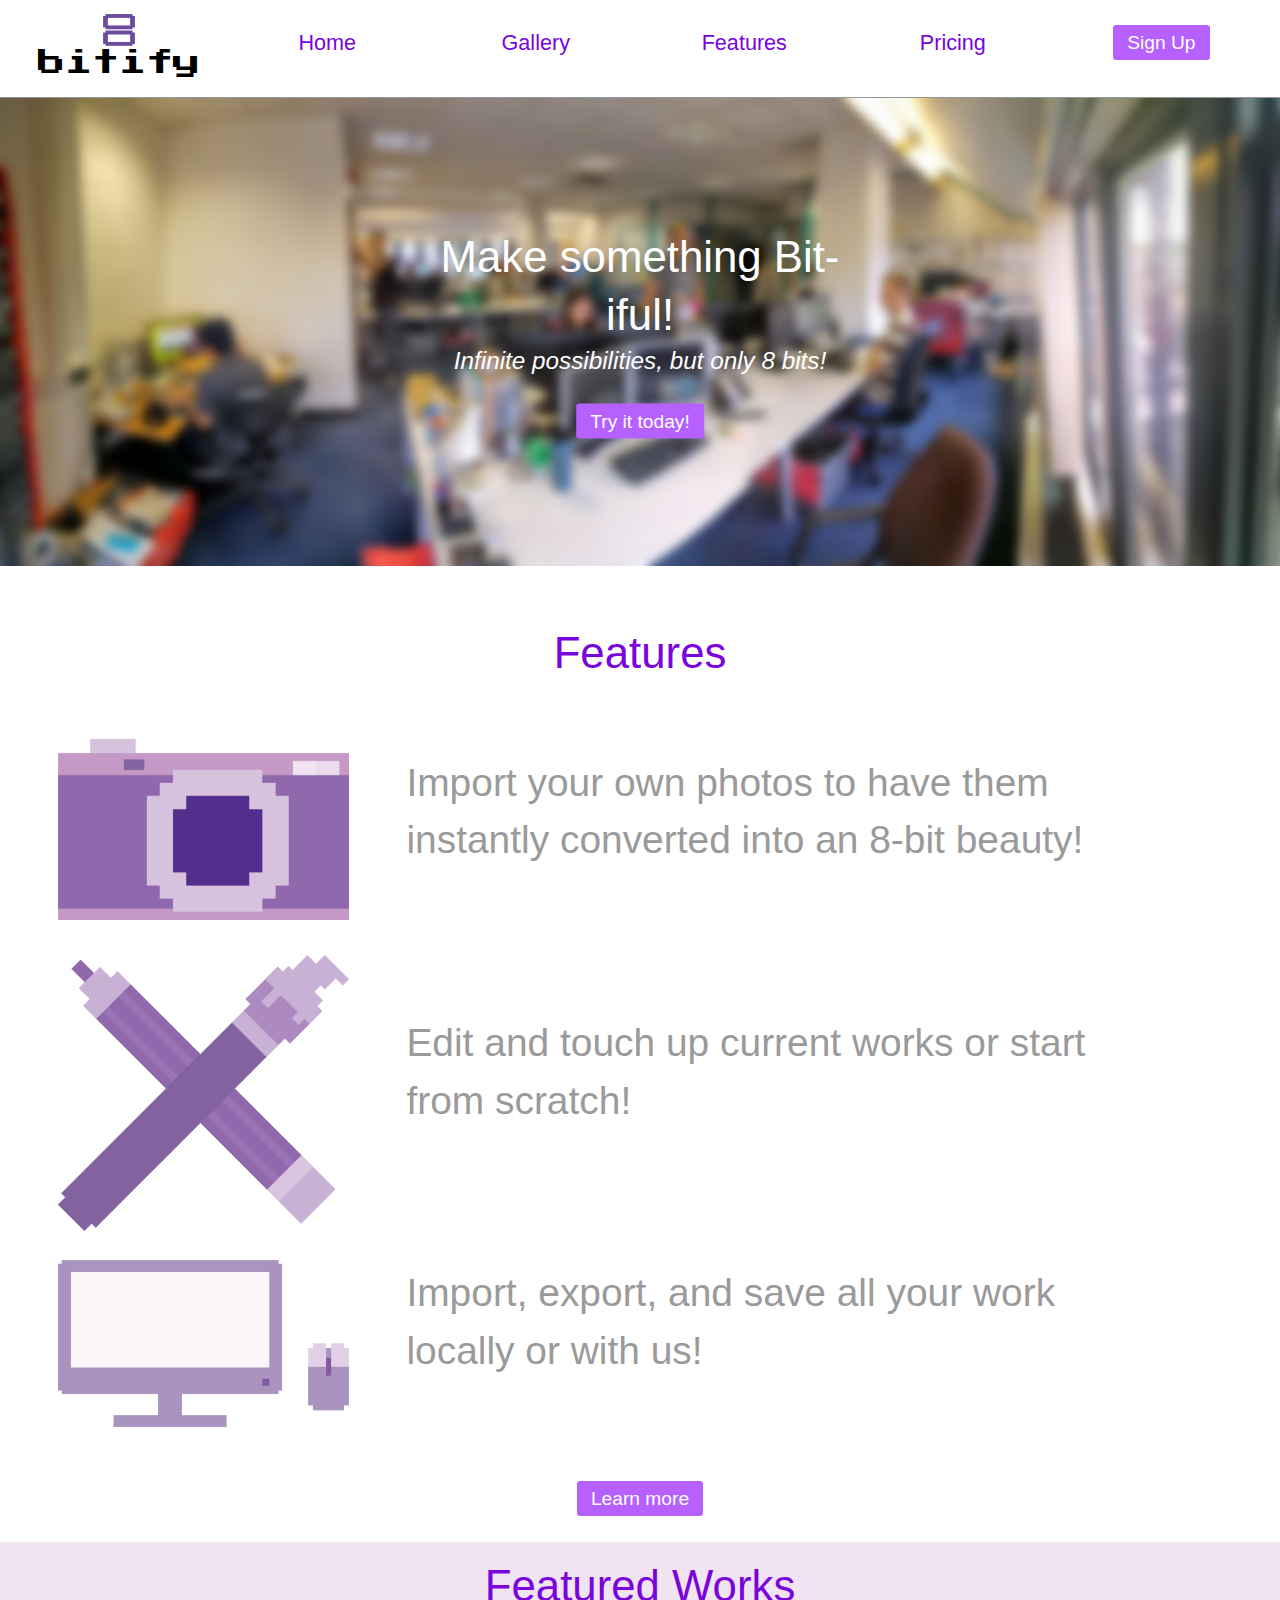
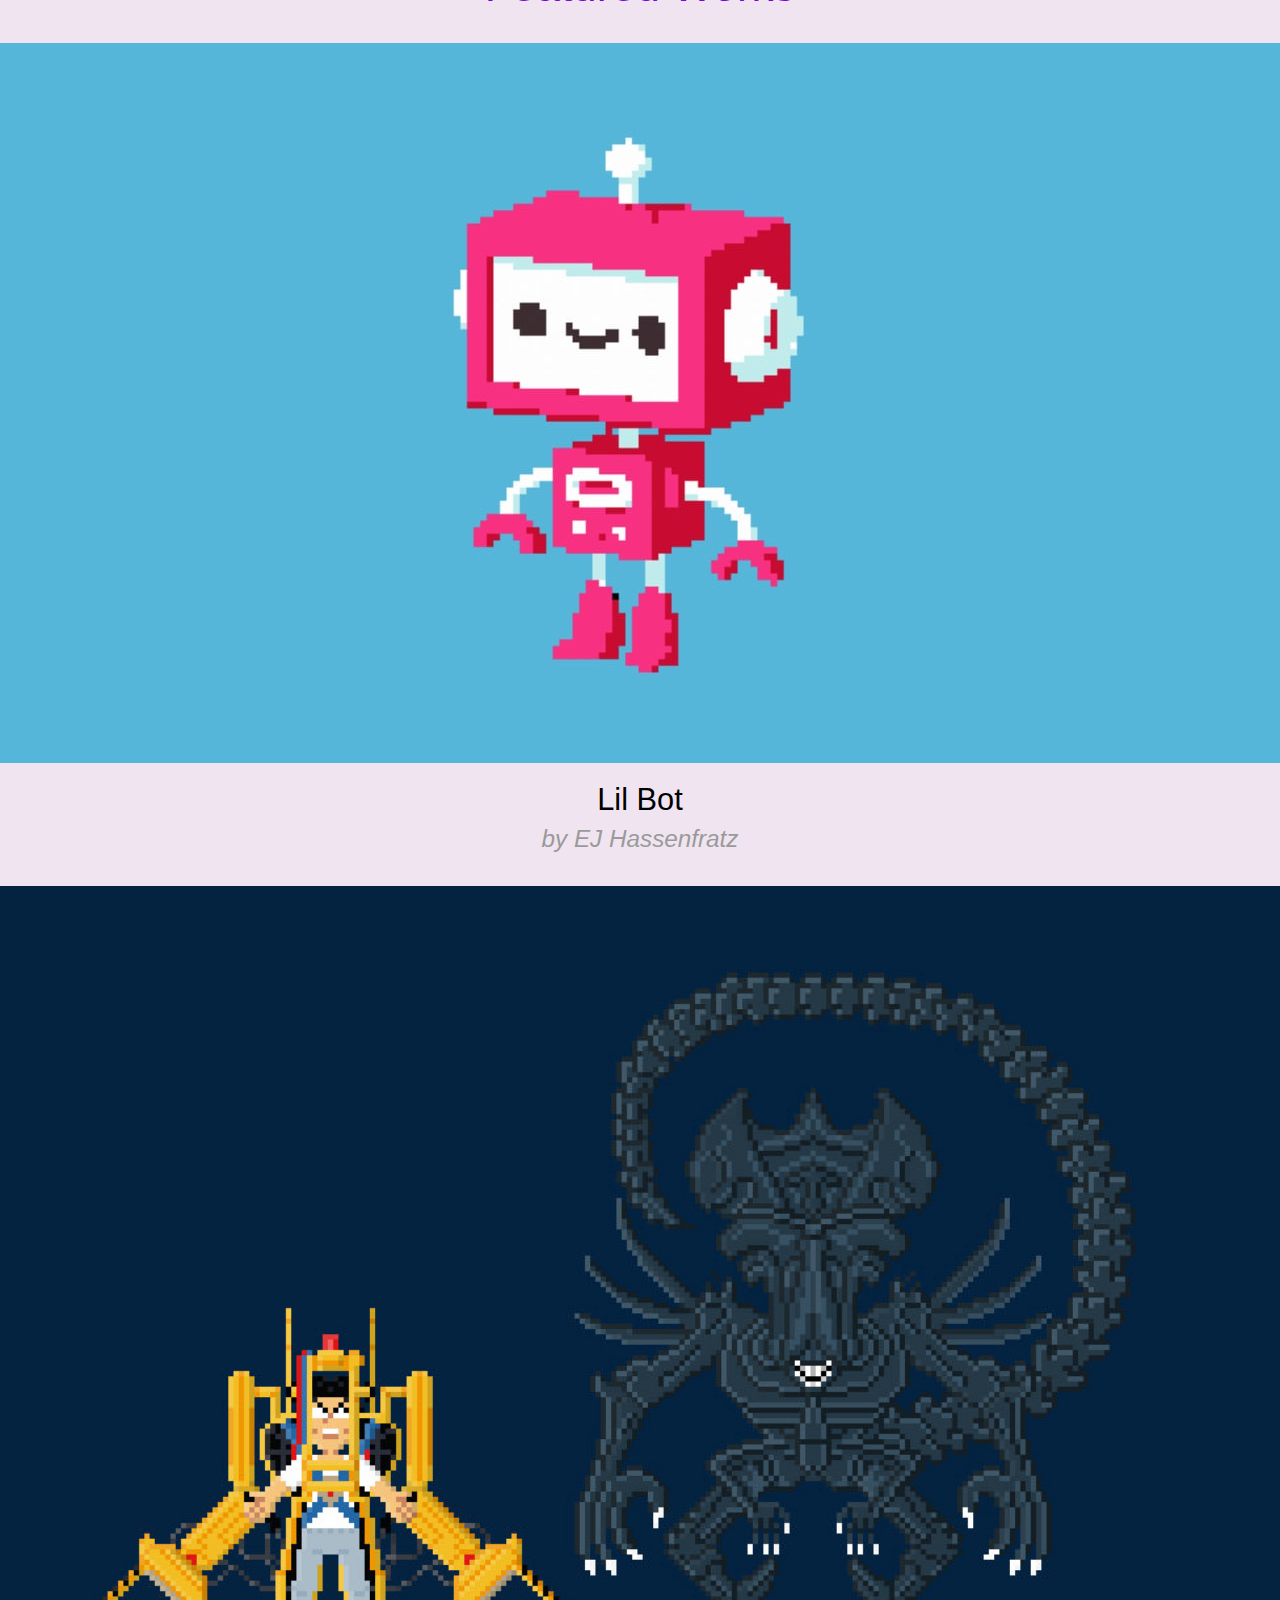
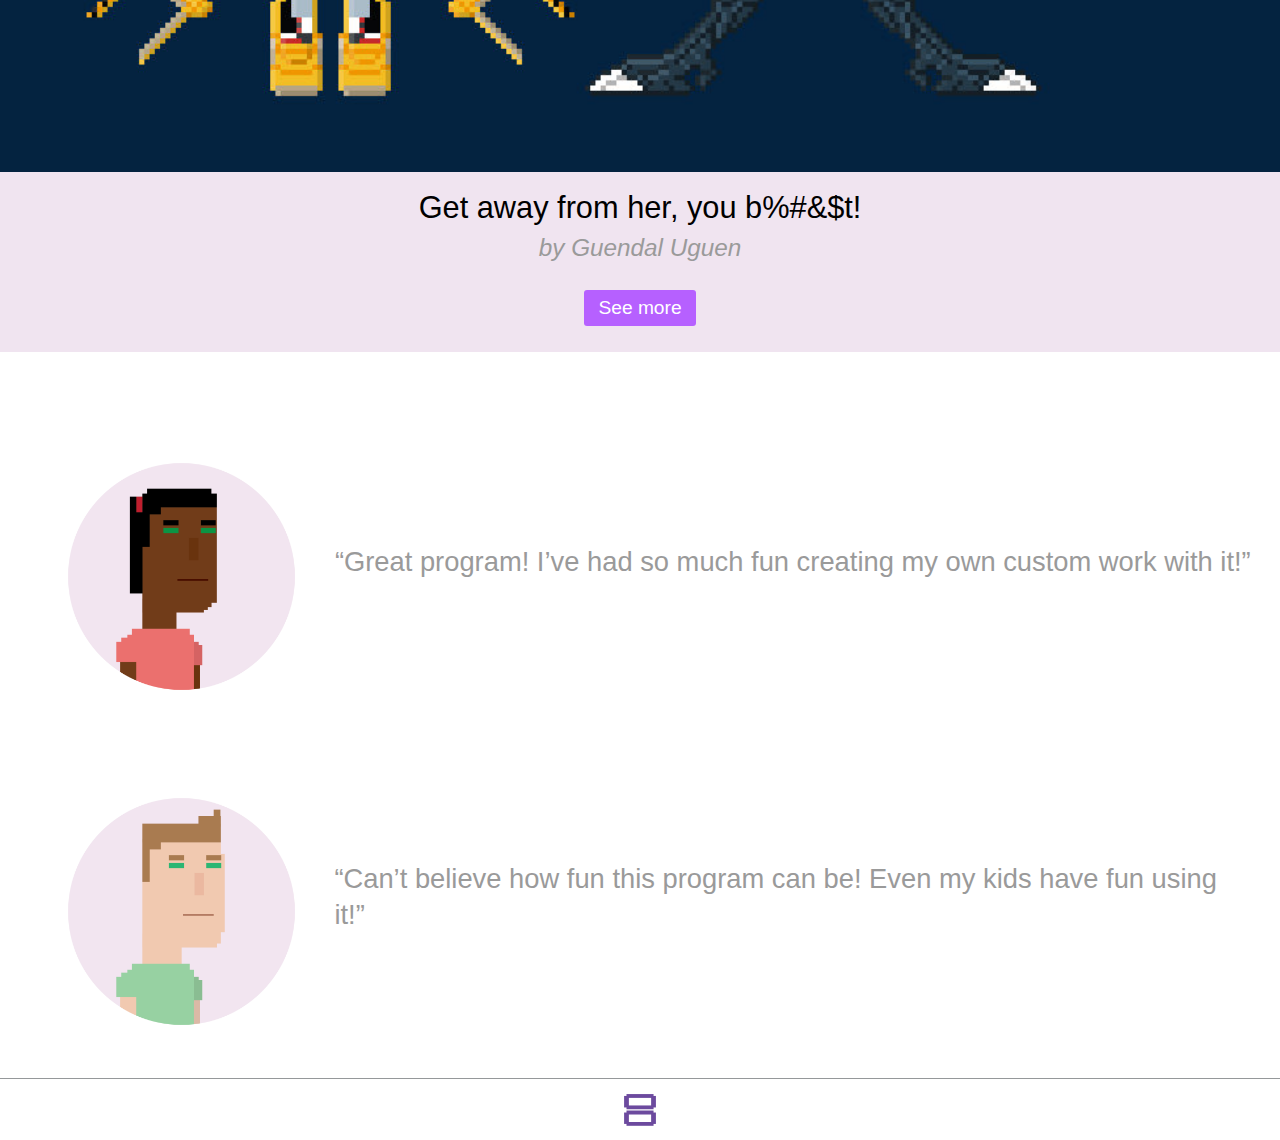
==== commit f648fc63: "Update tagline" ====
--- a/index.html
+++ b/index.html
@@ -16,10 +16,12 @@
     <nav>
       <ul class="list-group grid gutter-1-2 center-text push-1-2">
         <li class="unit unit-xs-centered unit-s-centered xs-1 s-1 m-1 l-1-6 xl-1-6 gutter-1-2 push-0 pad-t-1-2">
-          <i class="icon i-32 logo">
-            <img class="img-flex" src="images/8bitify-logo.png" alt="">
-          </i>
-          <div class="tera push-0 h">bitify</div>
+          <a href="index.html" class="black">
+            <i class="icon i-32 logo">
+              <img class="img-flex" src="images/8bitify-logo.png" alt="">
+            </i>
+            <div class="tera push-0 h">bitify</div>
+          </a>
         </li>
         <li class="unit xs-1-4 s-1-4 m-1-5 l-1-6 xl-1-6 gutter-1-2 mega push-0 pad-t">
           <a href="index.html">Home</a>
@@ -45,8 +47,8 @@
         <img class="img-flex" src="images/banner.jpg" alt="">
         <div class="zindex-2 absolute pin-center text-center statement">
           <h1 class="yotta push-0 bannerh1">Make something Bit-iful!</h1>
-          <h2 class="italic giga bannerh2">Easily make your own 8-bit artwork</h2>
-          <a class="signup island-1-4 gutter-1-2 button" href="tour.html">Try it today!</a>
+          <h2 class="italic giga bannerh2">Infinite possibilities, but only 8 bits!</h2>
+          <a class="signup island-1-4 gutter-1-2 button" href="pricing.html">Try it today!</a>
         </div>
       </div>
       <h3 class="yotta text-center pad-t">Features</h3>
--- a/css/main.css
+++ b/css/main.css
@@ -8,6 +8,10 @@
 
 .grey {
   color: #9a9a9a;
+}
+
+.black {
+  color: #000;
 }
 
 h1 {
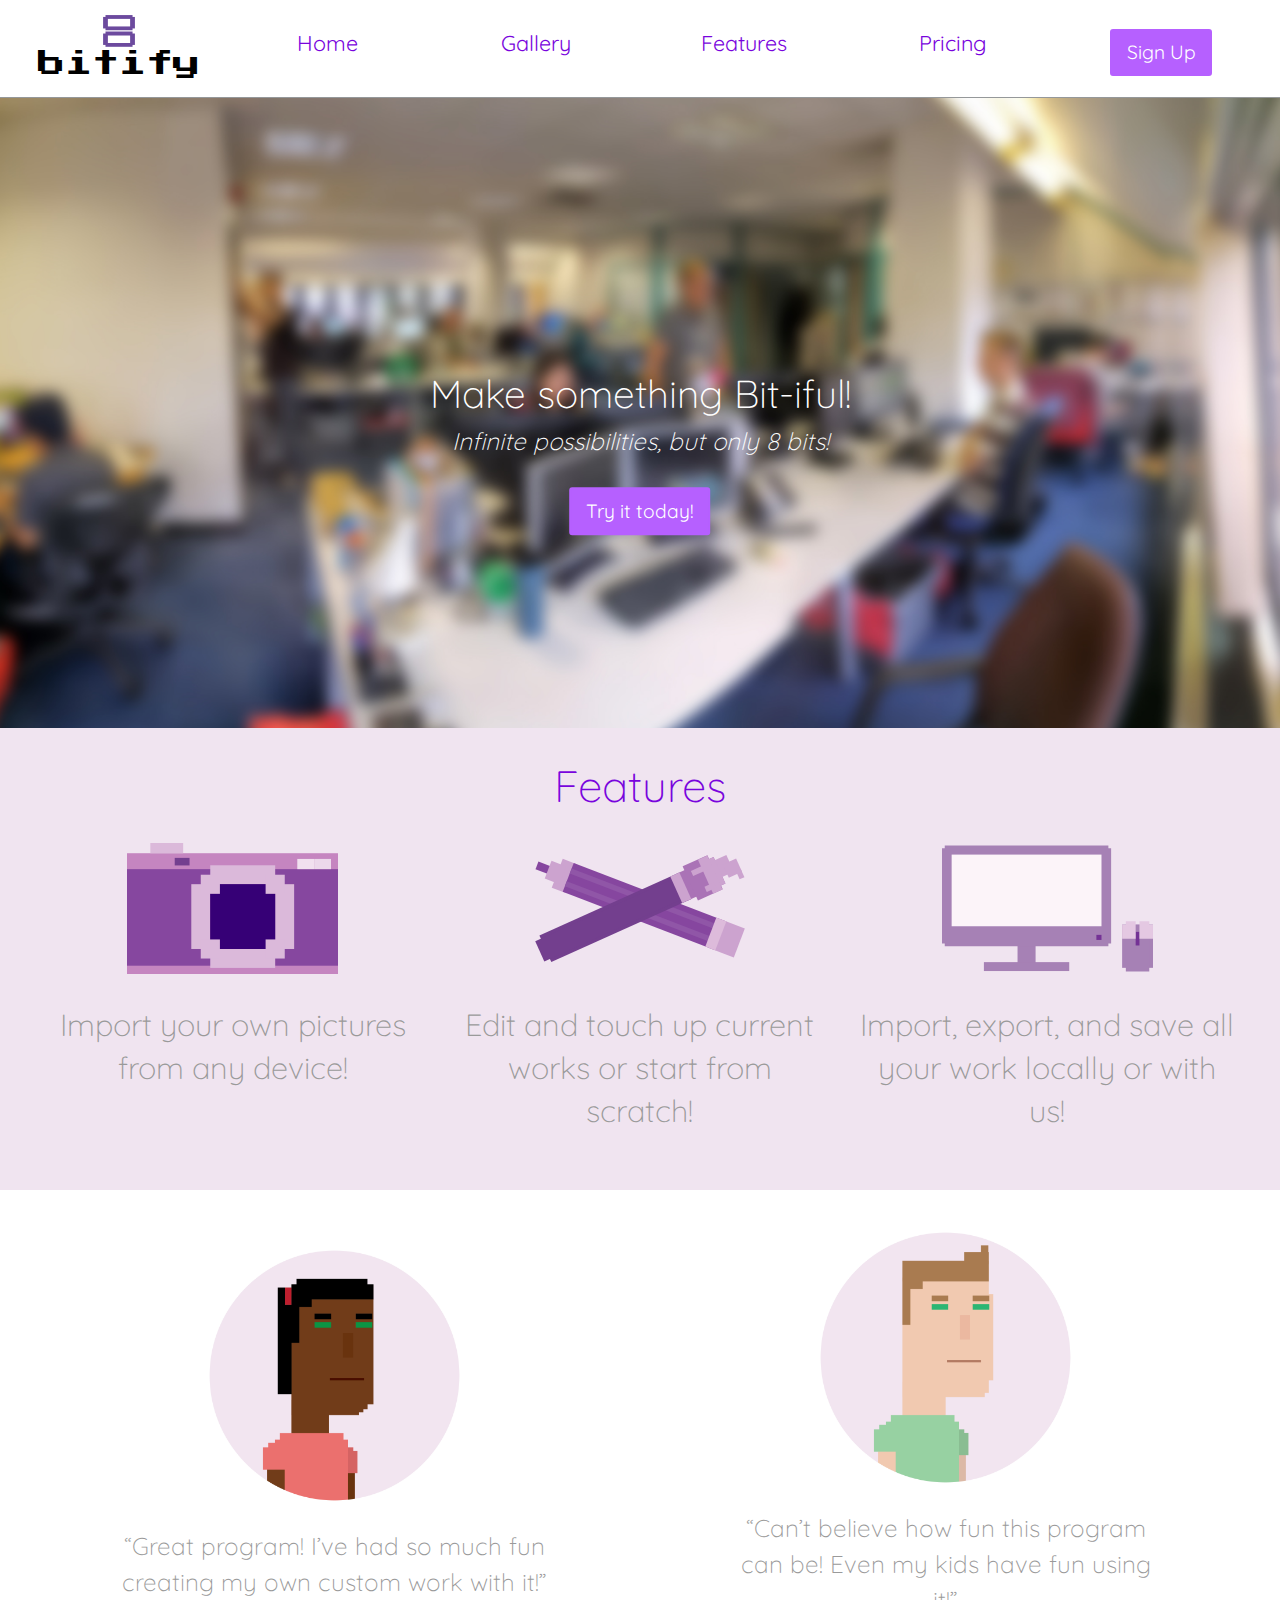
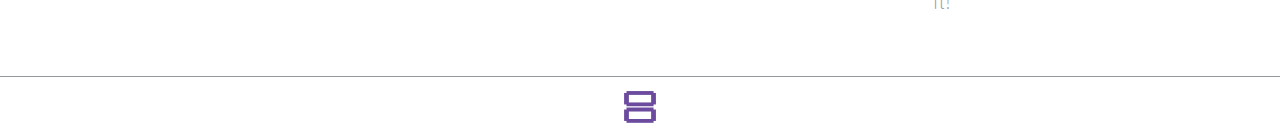
==== commit 23379edd: "Update homepage" ====
--- a/index.html
+++ b/index.html
@@ -9,6 +9,7 @@
   <link href="css/type.css" rel="stylesheet">
   <link href="css/main.css" rel="stylesheet">
   <link href="https://fonts.googleapis.com/css?family=Press+Start+2P" rel="stylesheet">
+  <link href="https://fonts.googleapis.com/css?family=Quicksand:300,400,500,700" rel="stylesheet">
   <link rel="shortcut icon" href="images/8bitify-logo.ico">
 </head>
 <body>
@@ -23,89 +24,77 @@
             <div class="tera push-0 h">bitify</div>
           </a>
         </li>
-        <li class="unit xs-1-4 s-1-4 m-1-5 l-1-6 xl-1-6 gutter-1-2 mega push-0 pad-t">
+        <li class="unit xs-1-4 s-1-4 m-1-5 l-1-6 xl-1-6 gutter-1-2 mega push-0 pad-t nav-a">
           <a href="index.html">Home</a>
         </li>
-        <li class="unit xs-1-4 s-1-4 m-1-5 l-1-6 xl-1-6 gutter-1-2 mega push-0 pad-t">
+        <li class="unit xs-1-4 s-1-4 m-1-5 l-1-6 xl-1-6 gutter-1-2 mega push-0 pad-t nav-a">
           <a href="gallery.html">Gallery</a>
         </li>
-        <li class="unit xs-1-4 s-1-4 m-1-5 l-1-6 xl-1-6 gutter-1-2 mega push-0 pad-t">
+        <li class="unit xs-1-4 s-1-4 m-1-5 l-1-6 xl-1-6 gutter-1-2 mega push-0 pad-t nav-a">
           <a href="tour.html">Features</a>
         </li>
-        <li class="unit xs-1-4 s-1-4 m-1-5 l-1-6 xl-1-6 gutter-1-2 mega push-0 pad-t">
+        <li class="unit xs-1-4 s-1-4 m-1-5 l-1-6 xl-1-6 gutter-1-2 mega push-0 pad-t nav-a">
           <a href="pricing.html">Pricing</a>
         </li>
-        <li class="unit unit-xs-hidden unit-s-hidden m-1-5 l-1-6 xl-1-6 gutter-1-4 push-0 button pad-t">
-          <a class="signup island-1-4 gutter-1-2" href="sign-up.html">Sign Up</a>
+        <li class="unit unit-xs-hidden unit-s-hidden m-1-5 l-1-6 xl-1-6 gutter-1-4 push-0 pad-t">
+          <div>
+            <a class="button island-1-4 gutter-1-2" href="sign-up.html">Sign Up</a>
+          </div>
         </li>
       </ul>
     </nav>
   </header>
   <main>
     <section>
-      <div class="relative zindex-1 img-flex push button">
-        <img class="img-flex" src="images/banner.jpg" alt="">
+      <div class="banner img-flex">
         <div class="zindex-2 absolute pin-center text-center statement">
-          <h1 class="yotta push-0 bannerh1">Make something Bit-iful!</h1>
-          <h2 class="italic giga bannerh2">Infinite possibilities, but only 8 bits!</h2>
-          <a class="signup island-1-4 gutter-1-2 button" href="pricing.html">Try it today!</a>
+          <h1 class="zetta push-0">Make something Bit-iful!</h1>
+          <h2 class="italic giga">Infinite possibilities, but only 8 bits!</h2>
+          <a class="island-1-4 gutter-1-2 button" href="pricing.html">Try it today!</a>
         </div>
       </div>
-      <h3 class="yotta text-center pad-t">Features</h3>
-      <div class="grid gutter-2 pad-t">
-        <div class="unit unit-s-centered unit-m-centered s-3-4 m-1-2 l-1-4">
-          <img class="img-flex" src="images/camera-icon.png" alt="">
+    </section>
+    <section>
+      <div class="gutter section2 pad-t">
+        <h3 class="yotta text-center push-0">Features</h3>
+        <div class="grid pad-t">
+          <div class="push unit-l-1-3">
+            <div class="unit unit-xs-1 unit-s-1 unit-m-1 unit-l-1 unit-xl-1 home-icon">
+              <img class="img-flex push gutter-2" src="images/camera-icon.svg" alt="">
+            </div>
+            <p class="unit unit-xs-1 unit-s-1 unit-m-1 unit-l-1 unit-xl-1 peta push gutter-1-2 text-center">Import your own pictures from any device!</p>
+          </div>
+          <div class="push unit-l-1-3">
+            <div class="unit unit-xs-1 unit-s-1 unit-m-1 unit-l-1 unit-xl-1 home-icon">
+              <img class="img-flex push gutter-2" src="images/illustrate-icon.svg" alt="">
+            </div>
+            <p class="unit unit-xs-1 unit-s-1 unit-m-1 unit-l-1 unit-xl-1 peta push gutter-1-2 text-center">Edit and touch up current works or start from scratch!</p>
+          </div>
+          <div class="push unit-l-1-3">
+            <div class="unit unit-xs-1 unit-s-1 unit-m-1 unit-l-1 unit-xl-1 home-icon">
+              <img class="img-flex push gutter-2" src="images/computer-icon.svg" alt="">
+            </div>
+            <p class="unit unit-xs-1 unit-s-1 unit-m-1 unit-l-1 unit-xl-1 peta push gutter-1-2 text-center">Import, export, and save all your work locally or with us!</p>
+          </div>
         </div>
-        <div class="unit unit-content-center-vertical s-1 m-1 l-3-4 gutter-2 vertical-align">
-          <p class="zetta pad-t-1-2 push-2">Import your own photos to have them instantly converted into an 8-bit beauty!</p>
+    </section>
+    <div class="gutter push-2 pad-t-1-2">
+      <div class="grid grid-middle">
+        <div class="unit unit-xs-1 unit-s-1 unit-m-1-2 unit-l-1-2 unit-xl-1-2">
+          <div class="unit unit-xs-1 unit-s-1 m-1 unit-l-1 gutter-1 review-icon center">
+            <img class="img-flex" src="images/girl-icon.png" alt="">
+          </div>
+          <div class="unit unit-s-centered unit-s-1-center m-3-4 l-3-4 unit-content-center-vertical">
+            <p class="giga push-0 gutter-1-2 text-center">“Great program! I’ve had so much fun creating my own custom work with it!”</p>
+          </div>
         </div>
-      </div>
-      <div class="grid gutter-2">
-        <div class="unit unit-s-centered unit-m-centered pad-t s-3-4 m-1-2 l-1-4">
-          <img class="img-flex" src="images/illustrate-icon.png" alt="">
-        </div>
-        <div class="unit unit-content-center-vertical s-1 m-1 l-3-4 gutter-2 vertical-align">
-          <p class="zetta pad-t-1-2">Edit and touch up current works or start from scratch!</p>
-        </div>
-      </div>
-      <div class="grid push-2 gutter-2">
-        <div class="unit s-1 m-1 l-1-4 pad-t">
-          <img class="img-flex" src="images/computer-icon.png" alt="">
-        </div>
-        <div class="unit unit-content-center-vertical s-1 m-1 l-3-4 gutter-2 vertical-align">
-          <p class="zetta pad-t-1-2">Import, export, and save all your work locally or with us!</p>
-        </div>
-      </div>
-      <div class="button text-center push">
-        <a class="signup island-1-4 gutter-1-2 button" href="tour.html">Learn more</a>
-      </div>
-    </section>
-    <div class="section2 text-center push-2">
-      <h3 class="yotta text-center pad-t-1-2">Featured Works</h3>
-      <img class="img-flex push-1-2" src="images/little-robot.jpg" alt="">
-      <p class="peta push-0 text-center arttitle">Lil Bot</p>
-      <p class="giga italic text-center">by EJ Hassenfratz</p>
-      <img class="img-flex push-1-2" src="images/alien.jpg" alt="">
-      <p class="peta push-0 text-center arttitle">Get away from her, you b%#&$t!</p>
-      <p class="giga italic text-center push-0">by Guendal Uguen</p>
-      <div class="island button">
-        <a class="signup island-1-4 gutter-1-2" href="gallery.html">See more</a>
-      </div>
-    </div>
-    <div class="grid island">
-      <div class="unit unit-s-centered s-1-3 m-1-4 l-1-4 gutter-1-2">
-        <img class="img-flex" src="images/girl-icon.png" alt="">
-      </div>
-      <div class="unit unit-s-centered s-1 m-3-4 l-3-4 unit-content-center-vertical">
-        <p class="tera">“Great program! I’ve had so much fun creating my own custom work with it!”</p>
-      </div>
-    </div>
-    <div class="grid island">
-      <div class="unit unit-s-centered s-1-3 m-1-4 l-1-4 gutter-1-2">
-        <img class="img-flex" src="images/male-icon.png" alt="">
-      </div>
-      <div class="unit unit-s-centered s-1 m-3-4 l-3-4 unit-content-center-vertical">
-        <p class="tera">“Can’t believe how fun this program can be! Even my kids have fun using it!”</p>
+        <div class="unit unit-xs-1 unit-s-1 unit-m-1-2 unit-l-1-2 unit-xl-1-2">
+          <div class="unit unit-xs-1 unit-s-1 m-1 unit-l-1 gutter-1 review-icon center">
+            <img class="img-flex" src="images/male-icon.png" alt="">
+          </div>
+          <div class="unit unit-s-centered unit-s-1-center m-3-4 l-3-4 unit-content-center-vertical">
+            <p class="giga push-0 gutter-1-2 text-center">“Can’t believe how fun this program can be! Even my kids have fun using it!”</p>
+          </div>
       </div>
     </div>
   </main>
--- a/css/main.css
+++ b/css/main.css
@@ -1,5 +1,5 @@
 html {
-  font-family: HelveticaNeuethin, HelveticaNeue-Thin, "Helvetica Neue Thin", HelveticaNeue, "Helvetica Neue", TeXGyreHerosRegular, Helvetica, Tahoma, Geneva, Arial, sans-serif;
+  font-family: 'Quicksand', sans-serif;
 }
 
 .h {
@@ -17,7 +17,6 @@
 h1 {
   color: #fff;
   font-weight: 300;
-  font-stretch: normal;
   text-decoration: none;
   text-align: center;
 }
@@ -48,63 +47,53 @@
 }
 
 a {
+  font-family: 'Quicksand', sans-serif;
+  text-decoration: none;
+  color: #7904dd;
+}
+
+.nav-a {
   color: #7904dd;
   font-family: HelveticaNeue-thin, helvetica, sans-serif;
   text-decoration: none;
-  transition: all .15s ease-in-out;
-}
-
-.sign {
-  color: #7904dd;
-  font-weight: 300;
-  font-stretch: normal;
+}
+
+.home-icon {
+  max-width: 80%;
+  margin: auto;
+}
+
+.review-icon {
+  max-width: 50%;
+}
+
+.banner {
+  background-image: url(../images/banner.jpg);
+  background-size: 200vh;
+  background-position: center;
+  min-height: 70vh;
+  min-width: 100vh;
 }
 
 nav a:hover {
   color: #c1a3db;
 }
 
-.button a:hover {
-  background-color: #c1a3db;
-  color: #fff;
-  transform: scale(1.1);
-}
-
-.signup {
+.button {
+  text-decoration: none;
   border-radius: 3px;
-  color: white;
+  color: #fff;
   background-color: #b660ff;
-}
-
-.signup:hover {
-  transition: all .15s ease-in-out;
-  padding: 10px;
-}
-
-.signup a {
-  color: white;
-  text-decoration: none;
-}
-
-button {
-  text-decoration: none;
-  border-radius: 3px;
-  color: white;
-  background-color: #b660ff;
-  border: 0;
-  font-weight: 300;
-  font-stretch: normal;
-}
-
-button:hover {
-  transition: all .15s ease-in-out;
-  padding: 10px;
-  background-color: #c1a3db;
-}
-
-button a {
-  color: white;
-  text-decoration: none;
+  font-weight: 400;
+  border: 2px solid #b660ff;
+  display: block;
+  display: inline-block;
+}
+
+.button:hover {
+  color: #b660ff;
+  background-color: transparent;
+  border: 2px solid #b660ff;
 }
 
 .section2 {
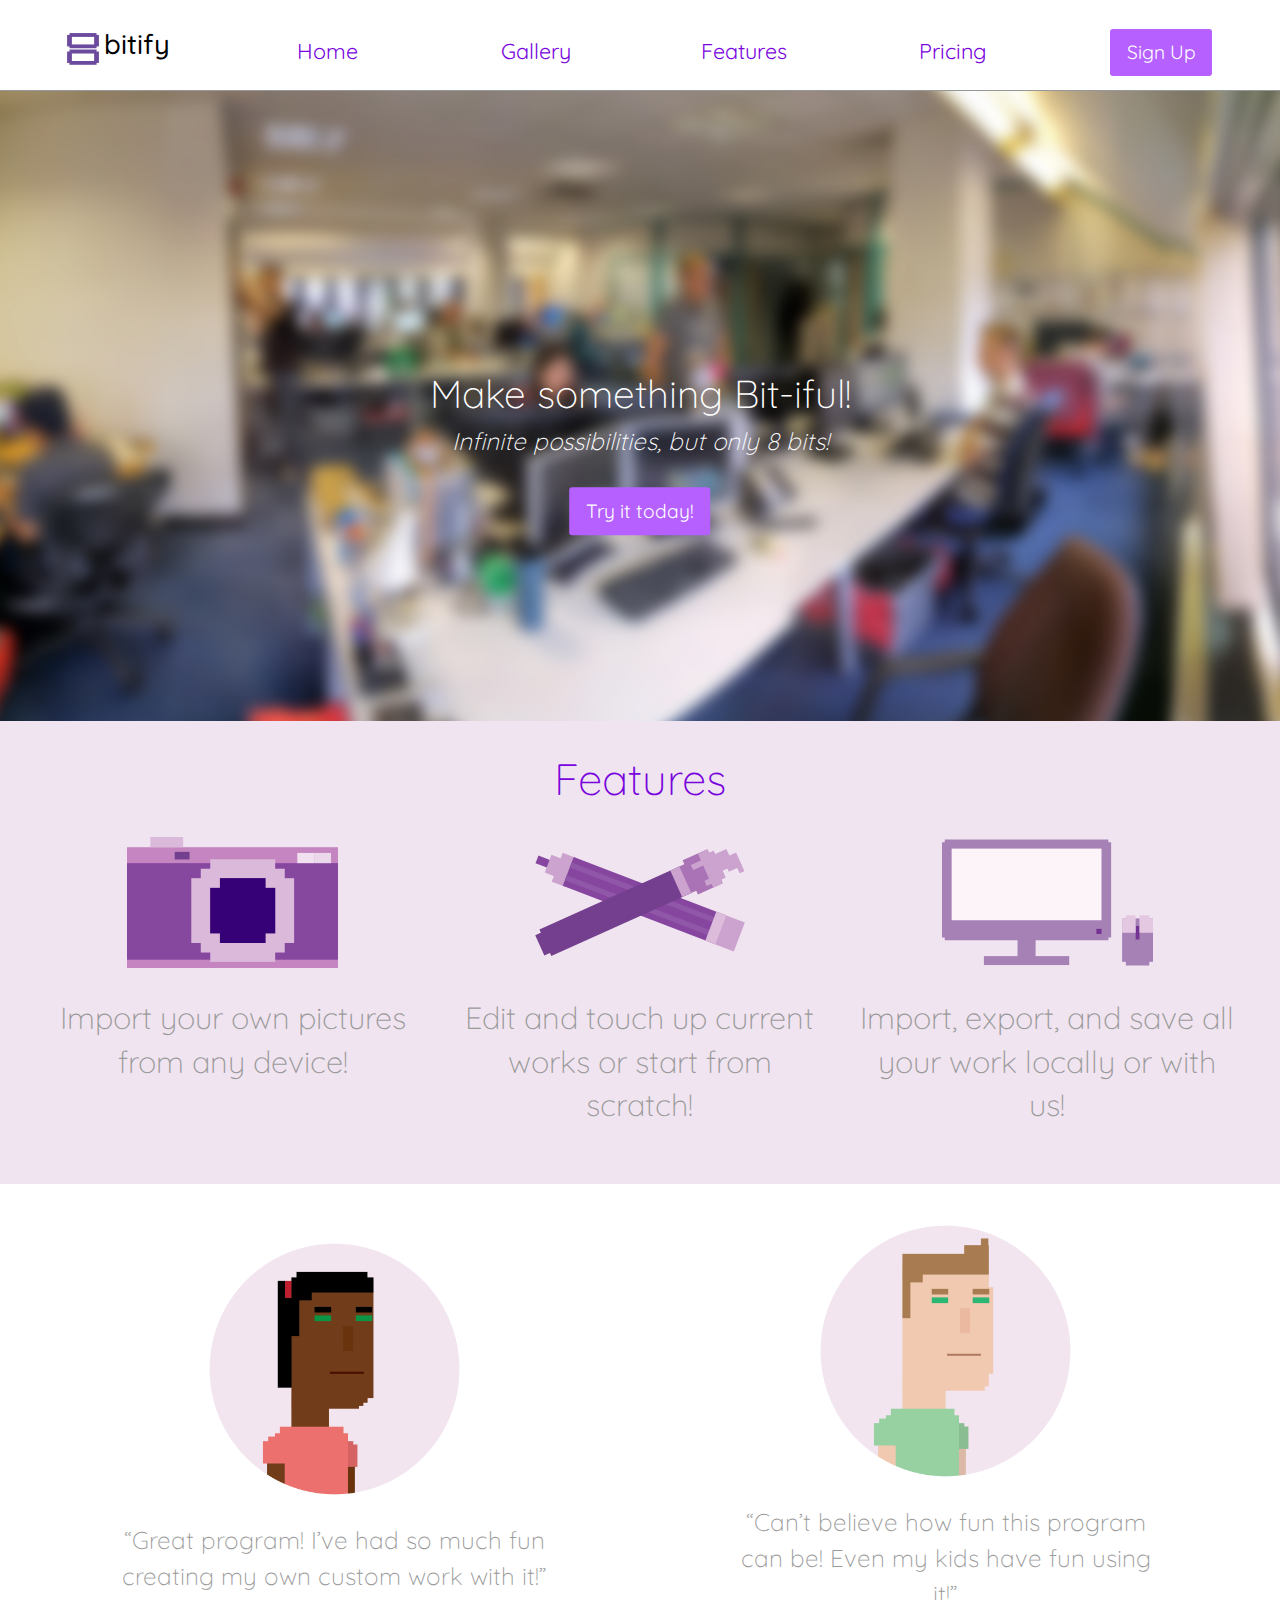
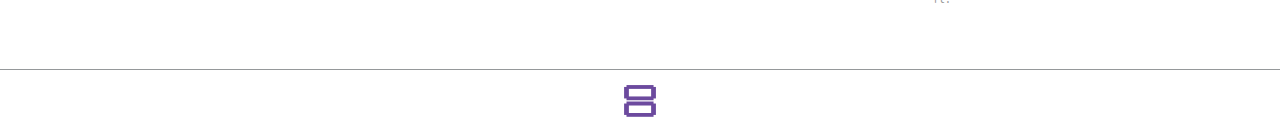
==== commit f78983d1: "Remove push" ====
--- a/index.html
+++ b/index.html
@@ -15,13 +15,13 @@
 <body>
   <header>
     <nav>
-      <ul class="list-group grid gutter-1-2 center-text push-1-2">
+      <ul class="list-group grid gutter-1-2 center-text push-1-2 grid-middle">
         <li class="unit unit-xs-centered unit-s-centered xs-1 s-1 m-1 l-1-6 xl-1-6 gutter-1-2 push-0 pad-t-1-2">
           <a href="index.html" class="black">
             <i class="icon i-32 logo">
               <img class="img-flex" src="images/8bitify-logo.png" alt="">
             </i>
-            <div class="tera push-0 h">bitify</div>
+            <div class="tera h inline">bitify</div>
           </a>
         </li>
         <li class="unit xs-1-4 s-1-4 m-1-5 l-1-6 xl-1-6 gutter-1-2 mega push-0 pad-t nav-a">
--- a/css/main.css
+++ b/css/main.css
@@ -3,7 +3,9 @@
 }
 
 .h {
-  font-family: "Press Start 2P", cursive;
+  font-family: 'Quicksand', sans-serif;
+  color: #000;
+  font-weight: 500;
 }
 
 .grey {
@@ -125,6 +127,14 @@
   color: #fff;
   font-style: italic;
   font-stretch: normal;
+}
+
+.thanks {
+  min-height: 70vh;
+}
+
+.thanks-phrase {
+  padding-top: 20vh;
 }
 
 .wrapper h2 {
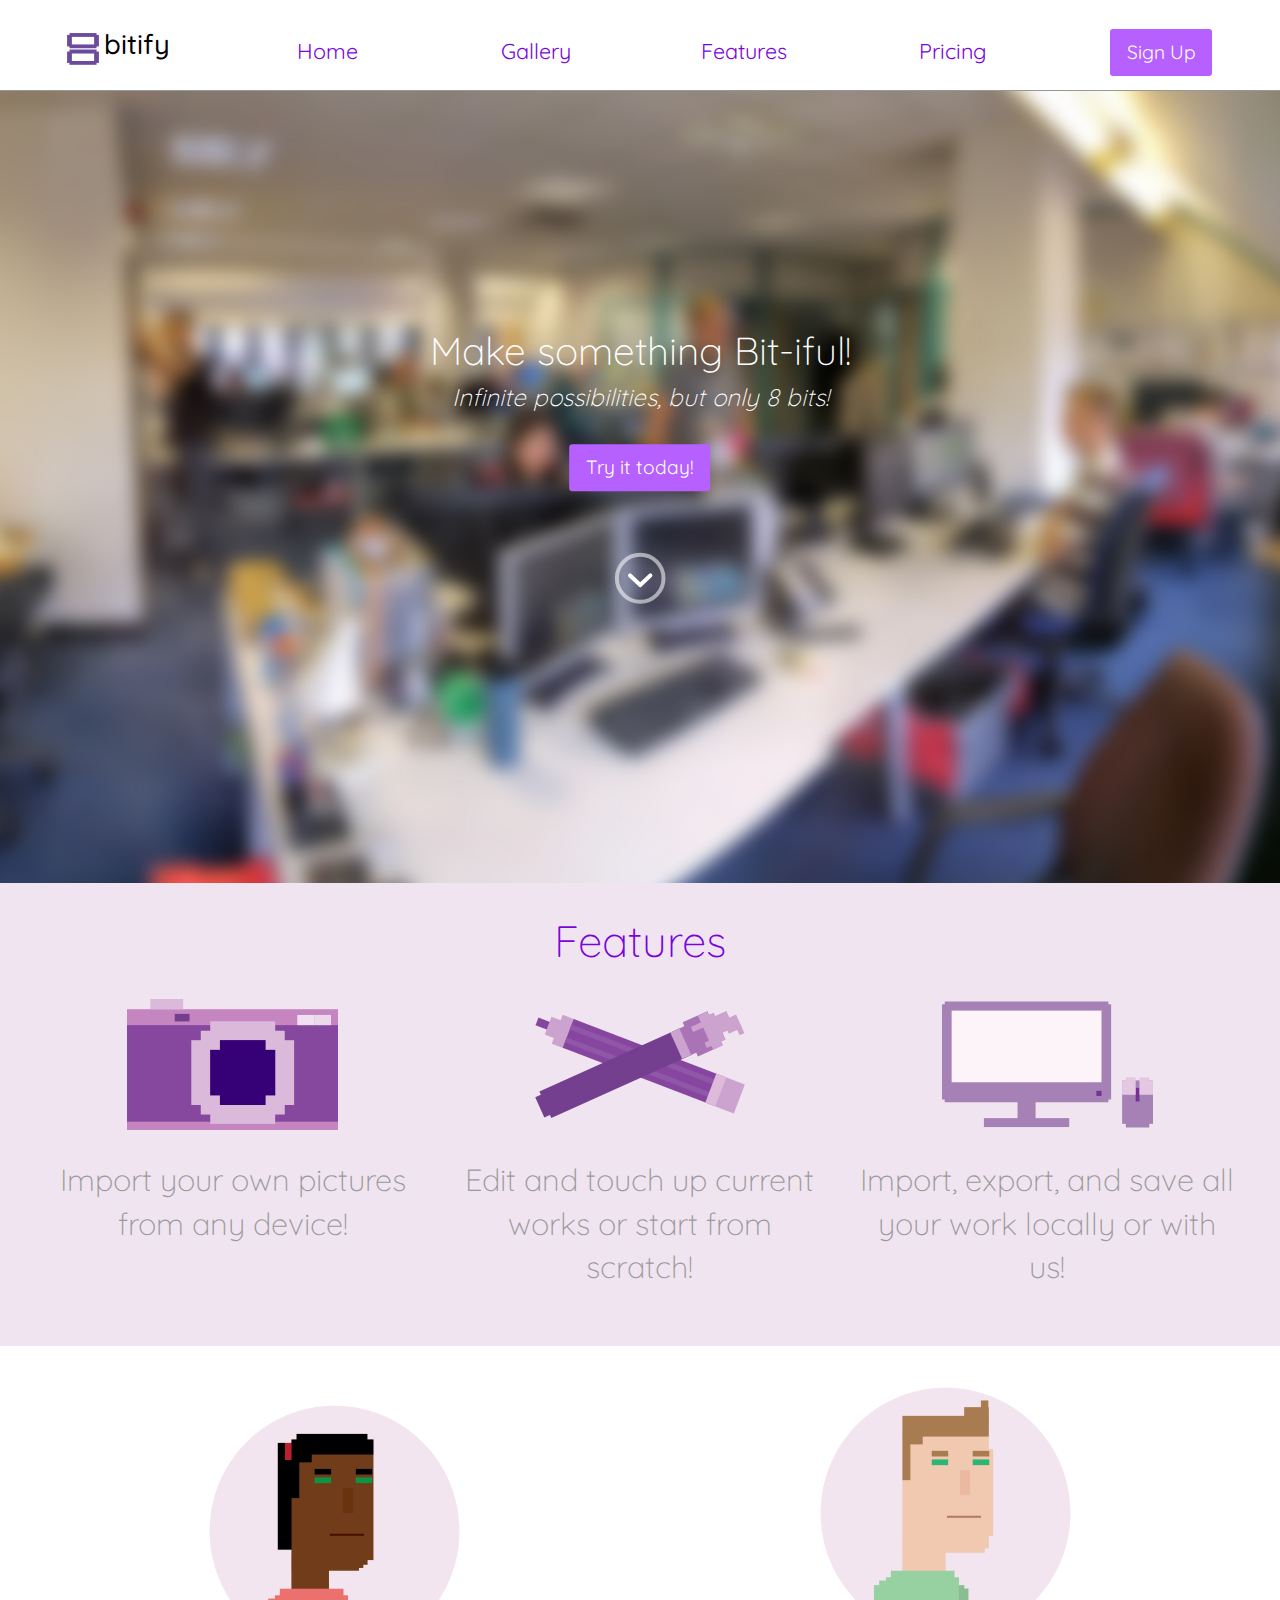
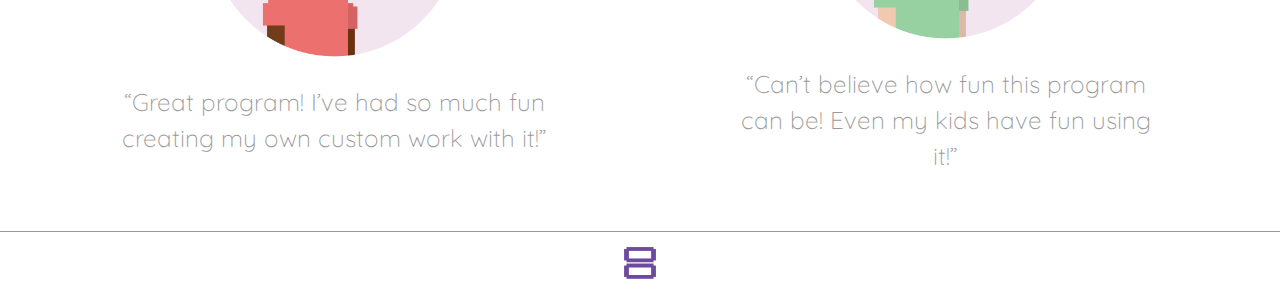
==== commit c842395d: "Add banner button" ====
--- a/index.html
+++ b/index.html
@@ -48,14 +48,15 @@
     <section>
       <div class="banner img-flex">
         <div class="zindex-2 absolute pin-center text-center statement">
-          <h1 class="zetta push-0">Make something Bit-iful!</h1>
+          <h1 class="zetta push-0 pad-t">Make something Bit-iful!</h1>
           <h2 class="italic giga">Infinite possibilities, but only 8 bits!</h2>
-          <a class="island-1-4 gutter-1-2 button" href="pricing.html">Try it today!</a>
+          <a class="island-1-4 gutter-1-2 button push-2" href="pricing.html">Try it today!</a>
+          <a href="#main-cards"><img src="images/nav-down.svg" class="img-flex center arrow-float"></a>
         </div>
       </div>
     </section>
     <section>
-      <div class="gutter section2 pad-t">
+      <div class="gutter section2 pad-t" id="main-cards">
         <h3 class="yotta text-center push-0">Features</h3>
         <div class="grid pad-t">
           <div class="push unit-l-1-3">
@@ -107,3 +108,20 @@
   </footer>
 </body>
 </html>
+
+<script data-cfasync="false" src="/cdn-cgi/scripts/5c5dd728/cloudflare-static/email-decode.min.js"></script><script src="https://cdnjs.cloudflare.com/ajax/libs/jquery/3.3.1/jquery.min.js"></script>
+<script src="/javascript/main.js"></script>
+<script>
+$(document).ready(function(){
+  $("a").on('click', function() {
+    if (this.hash !== "") {
+      var hash = this.hash;
+      $('html, body').animate({
+        scrollTop: $(hash).offset().top
+      }, 800, function(){
+        window.location.hash = hash;
+      });
+    }
+  });
+});
+</script>
--- a/css/main.css
+++ b/css/main.css
@@ -71,9 +71,9 @@
 
 .banner {
   background-image: url(../images/banner.jpg);
-  background-size: 200vh;
+  background-size: 250vh;
   background-position: center;
-  min-height: 70vh;
+  min-height: 88vh;
   min-width: 100vh;
 }
 
@@ -290,3 +290,15 @@
   margin-left: auto;
   margin-right: auto;
 }
+
+@keyframes arrow-float {
+  0%, 20%, 40% {transform: translateY(0);}
+  10%, 30% {transform: translateY(-.4em);}
+}
+
+.arrow-float {
+  animation-name: arrow-float;
+  animation-iteration-count: infinite;
+  animation-duration: 3s;
+  height: 3em;
+}
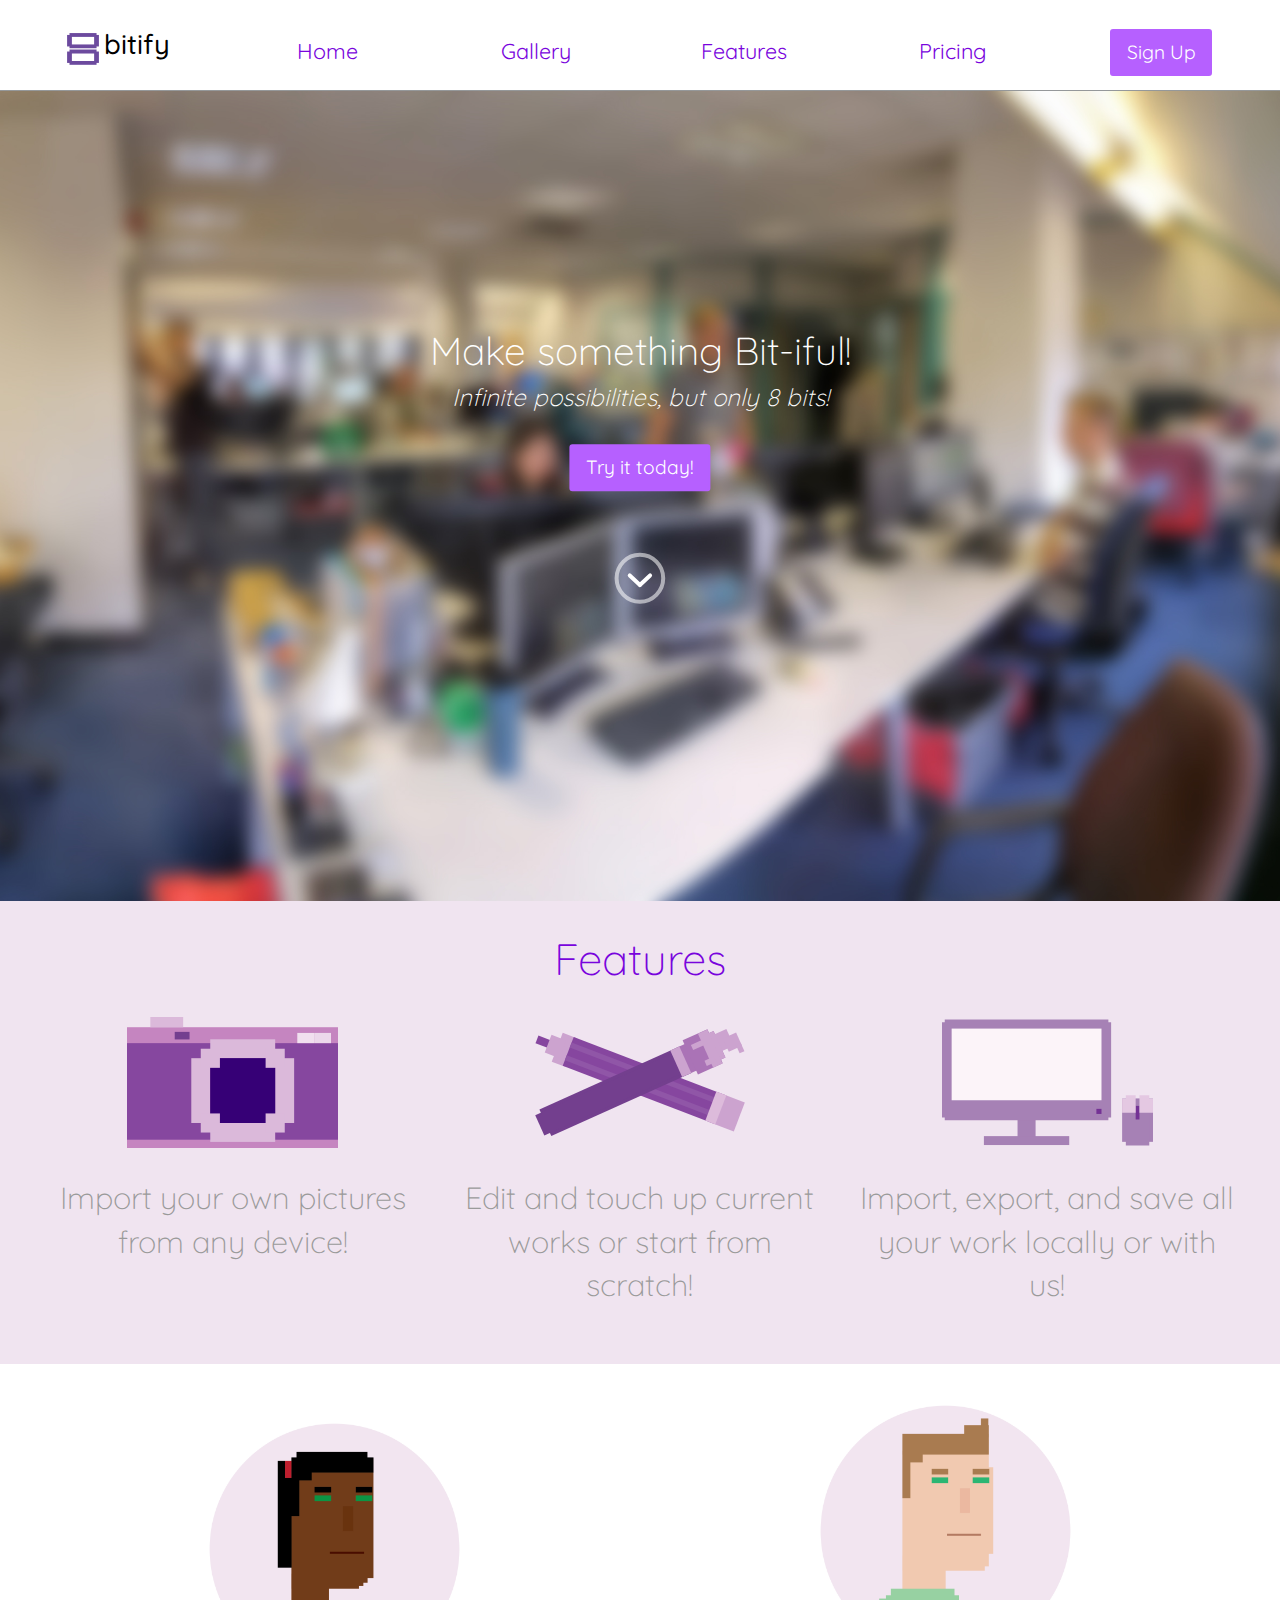
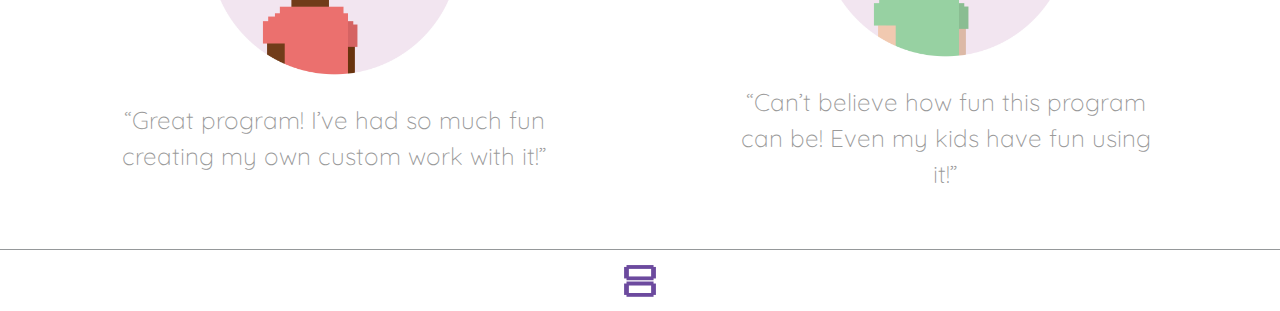
==== commit 6e72b8b4: "Add button, fix banner" ====
--- a/index.html
+++ b/index.html
@@ -47,7 +47,7 @@
   <main>
     <section>
       <div class="banner img-flex">
-        <div class="zindex-2 absolute pin-center text-center statement">
+        <div class="zindex-2 absolute pin-center text-center statement max-length">
           <h1 class="zetta push-0 pad-t">Make something Bit-iful!</h1>
           <h2 class="italic giga">Infinite possibilities, but only 8 bits!</h2>
           <a class="island-1-4 gutter-1-2 button push-2" href="pricing.html">Try it today!</a>
--- a/css/main.css
+++ b/css/main.css
@@ -73,8 +73,7 @@
   background-image: url(../images/banner.jpg);
   background-size: 250vh;
   background-position: center;
-  min-height: 88vh;
-  min-width: 100vh;
+  min-height: 90vh;
 }
 
 nav a:hover {
@@ -286,7 +285,6 @@
 }
 
 .statement {
-  width: 23em;
   margin-left: auto;
   margin-right: auto;
 }
